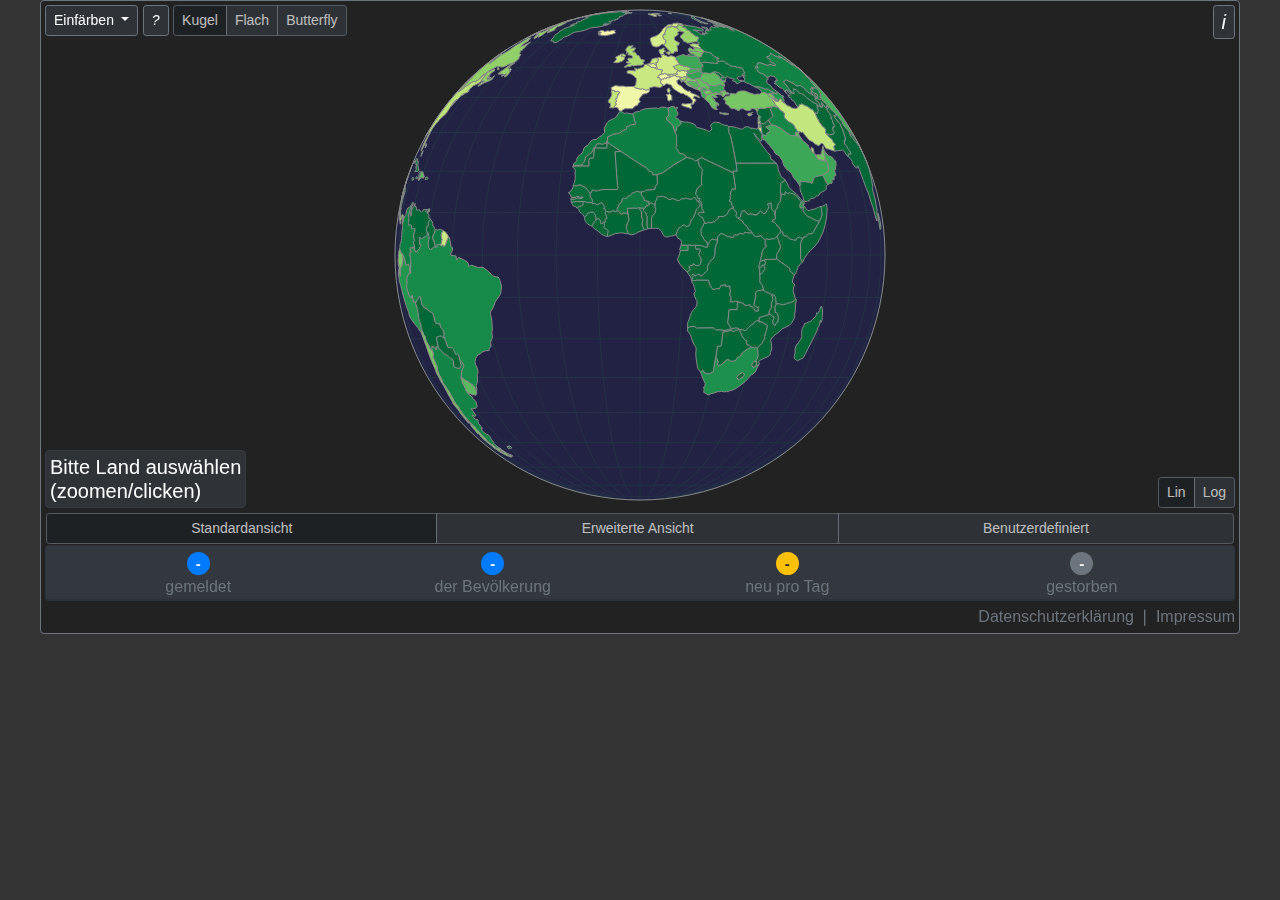
==== covid/index.html @ 5d9f8f93 "release" ====
<!DOCTYPE html>
<html lang="de" dir="ltr">
<head>
  <meta charset="utf-8">
  <title>Covid Radar</title>
  <link rel="stylesheet" href="include/stackpath.bootstrapcdn.com_bootstrap_4.3.1_css_bootstrap.min.css" integrity="sha384-ggOyR0iXCbMQv3Xipma34MD+dH/1fQ784/j6cY/iJTQUOhcWr7x9JvoRxT2MZw1T" crossorigin="anonymous">
  <link rel="stylesheet" type="text/css" href="style.css">
  <script src="include/plotly-latest.min.js"></script>
  <script src="papaparse.min.js" charset="utf-8"></script>
  <script src="include/numjs.min.js"></script>
  <script src="include/d3.v5.min.js"></script>
  <script src="include/d3-geo-projection.v2.min.js"></script>
  <script src="include/topojson-client.js"></script>
  <script src="versor.js"></script>
  <script src="asplot.js" charset="utf-8"></script>
  <script src="helpers.js" charset="utf-8"></script>
  <script src="hacks.js" charset="utf-8"></script>
  <meta name="theme-color" content="#001">
  <!-- <meta name="viewport" content="width=device-width, initial-scale=1"> -->
</head>
<body style="background-color: #333;">
  <div class="container-fluid mt-0 p-1 border border-secondary rounded" id="mainContainer" style="background-color: #222">

    <!-- BONUS OPTIONS  only displayed if ?bonus=1-->
    <div class="card bg-dark" id="bonusContent" style="display: none">
      <div class="card-body p-0">
        <div class="row">
          <select class="form-control-sm bg-dark" id="selectProjection" onchange="updateProjection(this.value)"></select>
        </div>
      </div>
    </div>

    <!-- MAP CONTAINER -->
    <div class="row">
      <div class="col">
        <div id="mapdiv" style="position:relative;">

          <!-- TOP BUTTON ROW -->
          <div class="row container-fluid p-0 m-0" style="position:absolute; top:0px;">

            <!-- MAP SETTINGS -->
            <div class="col-9 p-0">

              <!-- <div class="dropdown"> -->
              <button type="button" class="btn btn-sm btn-dark border border-secondary dropdown-toggle" data-toggle="dropdown" aria-haspopup="true" aria-expanded="false" style="background-color: rgba(52,58,64,0.7);">
                Einf&auml;rben
              </button>
              <div class="dropdown-menu bg-dark" style="max-height:1000px;">
                <a class="dropdown-item text-light" href="#" onclick="countryColorMethod='casesPerCapita'; render(countries110)">Fälle pro Einwohner</a>
                <a class="dropdown-item text-light" href="#" onclick="countryColorMethod='growthPerCapita'; render(countries110)">Wachstum pro Einwohner</a>
                <a class="dropdown-item text-light" href="#" onclick="countryColorMethod='deathPerCapita'; render(countries110)">Tote pro Einwohner</a>
                <a class="dropdown-item text-light" href="#" onclick="countryColorMethod='deathPerCase'; render(countries110)">Tote pro Fall</a>
              </div>
              <!-- </div> -->

              <button type="button" class="btn btn-dark btn-sm mb-0 border border-secondary" data-toggle="modal" data-target="#modalHelpColor" style="background-color: rgba(52,58,64,0.7);">
                <span class="mb-0"><i>?</i></span>
              </button>

              <div class="btn-group btn-group-toggle" data-toggle="buttons">
                <label class="btn btn-dark btn-sm border border-secondary active" style="opacity: 0.7;" onclick="updateProjection('geoOrthographic');">
                  <input type="radio" name="options" checked> Kugel
                </label>
                <label class="btn btn-dark btn-sm border border-secondary" style="opacity: 0.7;" onclick="updateProjection('geoNaturalEarth2');">
                  <input type="radio" name="options" checked> Flach
                </label>
                <label class="btn btn-dark btn-sm border border-secondary" style="opacity: 0.7;" onclick="updateProjection('geoPolyhedralButterfly');">
                  <input type="radio" name="options" checked> Butterfly
                </label>
              </div>

            </div>

            <!-- INFO BUTTON -->
            <div class="col text-right px-0">
              <button type="button" class="btn btn-dark btn-sm mb-0 border border-secondary" data-toggle="modal" data-target="#modalInfo" style="background-color: rgba(52,58,64,0.7);">
                <h5 class="mb-0"><i>i</i></h5>
              </button>
            </div>
          </div>

          <!-- CANVAS -->
          <canvas id="mapcanvas">
          </canvas>

          <!-- BOTTOM BUTTON ROW -->
          <div class="row container-fluid px-0 py-1 mx-0" style="position:absolute; bottom:0px;">

            <!-- GRAPH SETTINGS -->
            <div class="col text-right px-0" id="standardToggleLinLog">
              <div class="btn-group btn-group-toggle" data-toggle="buttons">
                <label class="btn btn-dark btn-sm border border-secondary active" style="opacity: 0.7;" onclick="setLin('graph');setLin('graphGrowth')">
                  <input type="radio" name="options" id="option1" checked> Lin
                </label>
                <label class="btn btn-dark btn-sm border border-secondary" style="opacity: 0.7;" onclick="setLog('graph');setLog('graphGrowth')">
                  <input type="radio" name="options" id="option2" checked> Log
                </label>
              </div>
            </div>

          </div>

          <!-- OVERLAY -->
          <div class="border border-dark rounded p-1 mx-0 my-1" id="mapOverlay" style="position: absolute; left:0px; bottom: 0px; background-color: rgba(52,58,64,0.7);">
            <h5 class="text-white mb-0"><img id=js-flag src=""><span id="js-country">Bitte Land auswählen <br> (zoomen/clicken) </span></h5>
            <span class="text-secondary" id="js-population"></span>
          </div>

        </div>
      </div>
    </div>

    <!-- GRAPH SELECTOR -->
    <div class="row" id="graphSelector">
      <div class="col">
        <table style="width:100%;">
          <tr>
            <!-- <td>
              <button type="button" class="btn btn-dark btn-sm mb-0 border border-secondary" data-toggle="modal" data-target="#modalHelpColor" style="background-color: rgba(52,58,64,0.7);">
                <span class="mb-0"><i>?</i></span>
              </button>
            </td> -->
            <td style="width:100%;">
              <div class="btn-group btn-group-toggle" data-toggle="buttons" style="width:100%;">
                <label class="btn btn-dark btn-sm border border-secondary active" style="opacity: 0.7;" onclick="graphSelector = 'standard', updateGraphSelector()">
                  <input type="radio" name="options" id="option1" checked> Standardansicht
                </label>
                <label class="btn btn-dark btn-sm border border-secondary" style="opacity: 0.7;" onclick="graphSelector = 'extended', updateGraphSelector()">
                  <input type="radio" name="options" id="option2" checked> Erweiterte Ansicht
                </label>
                <label class="btn btn-dark btn-sm border border-secondary" style="opacity: 0.7;" onclick="graphSelector = 'custom', updateGraphSelector()">
                  <input type="radio" name="options" id="option2" checked> Benutzerdefiniert
                </label>
              </div>
            </td>
            <!-- <td>
              <button type="button" class="btn btn-dark btn-sm mb-0 border border-secondary" data-toggle="modal" data-target="#modalHelpColor" style="background-color: rgba(52,58,64,0.7);">
                <span class="mb-0"><b>?</b></span>
              </button>
            </td> -->
          </tr>
        </table>
      </div>
    </div>


    <!-- STATS CONTAINER-->
    <div class="row mb-1">
      <div class="col">
        <div class="card bg-dark quartett">

          <!-- QUARTETT -->
          <div class="card-header py-0" id="quartett">
            <div class="row pt-1 text-secondary">
              <div class="col text-center">
                <h5 class="m-0"><span class="badge badge-pill badge-primary" id="js-confirmed">-</span></h5>
                <p class="m-0">gemeldet</p>
              </div>
              <div class="col text-center">
                <h5 class="m-0 text-white"><span class="badge badge-pill badge-primary" id="js-percapita">-</span></h5>
                <p class="m-0">der Bevölkerung</p>
              </div>
              <div class="col text-center">
                <h5 class="m-0 text-white"><span class="badge badge-pill badge-warning" id="js-growth">-</span></h5>
                <p class="m-0">neu pro Tag</p>
              </div>
              <div class="col text-center">
                <h5 class="m-0"><span class="badge badge-pill badge-secondary" id="js-deaths">-</span></h5>
                <p class="m-0">gestorben</p>
              </div>
            </div>
          </div>


          <div class="card-body p-0 m-0">


            <!-- GRAPH -->
            <div class="row" id="graphStandard">
              <div class="col-6">

                <!-- <div class="bubbleplot" data-num="0"> -->
                <div id="graph">
                  <!-- </div> -->
                </div>
              </div>

              <div class="col-6">
                <div id="graphGrowth">
                </div>
              </div>
            </div>

            <!-- GRAPH EXTENDED -->
            <div class="row" id="graphExtended" style="display:none;">
              <div class="container-fluid">
                <div class="row">

                  <div class="col-2 pr-0">
                    <button type="button" class="btn btn-dark btn-sm mb-0 border border-secondary" id="graphExtendedInfo" data-toggle="modal" data-target="#modalExtendedInfo1"  style="width:100%;">
                      <span class="mb-0">info</span>
                    </button>
                  </div>
                  <div class="col pl-0">
                    <select class="form-control-sm bg-dark" onchange="changeExtendedPlot(this.value)" style="width:100%; color:#c2c4c6;">
                      <option value="deathvsall" selected>Tote gesamt gegen Fälle gesamt</option>
                      <option value="newvsall">neue Fälle gegen Fälle gesamt</option>
                    </select>

                  </div>


                </div>
                <div class="row">
                  <div class="col">
                    <div id="graphCustom0">
                    </div>
                  </div>
                </div>

              </div>
            </div>

            <!-- GRAPH CUSTOM -->
            <div class="row" id="graphCustom" style="display:none;">
              <div class="container-fluid">

                <div class="row">
                  <div class="col-3 pr-0">
                    <div class="container px-0">
                      <div class="row mx-0 my-1 pb-1 border border-secondary rounded">
                        <!-- <span class="mx-1 px-1 bg-dark" style="font-size:1.5em; color:#dd8aec;">X:</span> -->
                        <div class="btn-group btn-group-toggle p-1" data-toggle="buttons">
                          <label class="btn py-0 btn-dark btn-sm border border-secondary active" style="color: #dd8aec;" onclick="customPlot.setLin('xaxis');">
                            <input type="radio" name="options" id="option1" checked> Lin
                          </label>
                          <label class="btn py-0 btn-dark btn-sm border border-secondary" style="color: #dd8aec;" onclick="customPlot.setLog('xaxis');">
                            <input type="radio" name="options" id="option2" checked> Log
                          </label>
                        </div>
                        <select class="bg-dark rounded mb-0 mx-1" onchange="customPlot.setXData(this.value); customPlot.plotCountries();" style="width:100%; color: #dd8aec;">
                          <option value="jhiDates" selected>Datum</option>
                          <option value="jhiConfirmed">Fälle gesamt</option>
                          <option value="jhiConfirmedGrowth">neue Fälle</option>
                          <option value="jhiDeaths">Tote gesamt</option>
                          <option value="jhiDeathGrowth">neue Tote</option>
                        </select>
                      </div>
                      <div class="row pb-1 mx-0 my-1 border border-secondary rounded">
                        <!-- <span class="mx-1 px-1 text-white" style="font-size:1.5em">Y:</span> -->
                        <div class="btn-group btn-group-toggle p-1" data-toggle="buttons">
                          <label class="btn py-0 btn-dark btn-sm border border-secondary active" style="color: #9adaff;" onclick="customPlot.setLin('yaxis');">
                            <input type="radio" name="options" id="option1" checked> Lin
                          </label>
                          <label class="btn py-0 btn-dark btn-sm border border-secondary" style="color: #9adaff;" onclick="customPlot.setLog('yaxis');">
                            <input type="radio" name="options" id="option2" checked> Log
                          </label>
                        </div>
                        <select class="bg-dark rounded mb-0 mx-1" onchange="customPlot.setYData(this.value); customPlot.plotCountries();" style="width:100%; color: #9adaff;">
                          <!-- <option selected>Open this select menu</option> -->
                          <option value="jhiDates">Datum</option>
                          <option value="jhiConfirmed" selected>Fälle gesamt</option>
                          <option value="jhiConfirmedGrowth">neue Fälle</option>
                          <option value="jhiDeaths">Tote gesamt</option>
                          <option value="jhiDeathGrowth">neue Tote</option>
                        </select>
                      </div>
                      <div class="row pb-1 mx-0 my-1">
                        <button type="button" class="btn btn-dark btn-sm mb-0 border"style="width:100%;">
                          <span class="mb-0">Graph leeren</span>
                        </button>
                      </div>
                    </div>
                  </div>
                  <div class="col pl-0">
                  <div class="border border-secondary rounded m-1 ">
                      <div id="graphParametric">
                      </div>

                    </div>
                  </div>
                </div>
              </div>

            </div>


          </div>
        </div>
      </div>
    </div>

    <!-- FOOTER -->
    <div class="row">
      <div class="col text-right text-secondary">
        <a class="text-secondary" href="dsgvo.html">Datenschutzerklärung</a>&nbsp;&#10072;&nbsp;<a class="text-secondary" href="impressum.html">Impressum</a>
      </div>
    </div>
  </div>






  <script src="https://code.jquery.com/jquery-3.3.1.slim.min.js" integrity="sha384-q8i/X+965DzO0rT7abK41JStQIAqVgRVzpbzo5smXKp4YfRvH+8abtTE1Pi6jizo" crossorigin="anonymous"></script>
  <script src="https://cdnjs.cloudflare.com/ajax/libs/popper.js/1.14.7/umd/popper.min.js" integrity="sha384-UO2eT0CpHqdSJQ6hJty5KVphtPhzWj9WO1clHTMGa3JDZwrnQq4sF86dIHNDz0W1" crossorigin="anonymous"></script>
  <script src="https://stackpath.bootstrapcdn.com/bootstrap/4.3.1/js/bootstrap.min.js" integrity="sha384-JjSmVgyd0p3pXB1rRibZUAYoIIy6OrQ6VrjIEaFf/nJGzIxFDsf4x0xIM+B07jRM" crossorigin="anonymous"></script>
</body>
</html>

  <!-- http://patorjk.com/software/taag/#p=display&f=Electronic&t=Modals
  ▄▄       ▄▄  ▄▄▄▄▄▄▄▄▄▄▄  ▄▄▄▄▄▄▄▄▄▄   ▄▄▄▄▄▄▄▄▄▄▄  ▄            ▄▄▄▄▄▄▄▄▄▄▄
 ▐░░▌     ▐░░▌▐░░░░░░░░░░░▌▐░░░░░░░░░░▌ ▐░░░░░░░░░░░▌▐░▌          ▐░░░░░░░░░░░▌
 ▐░▌░▌   ▐░▐░▌▐░█▀▀▀▀▀▀▀█░▌▐░█▀▀▀▀▀▀▀█░▌▐░█▀▀▀▀▀▀▀█░▌▐░▌          ▐░█▀▀▀▀▀▀▀▀▀
 ▐░▌▐░▌ ▐░▌▐░▌▐░▌       ▐░▌▐░▌       ▐░▌▐░▌       ▐░▌▐░▌          ▐░▌
 ▐░▌ ▐░▐░▌ ▐░▌▐░▌       ▐░▌▐░▌       ▐░▌▐░█▄▄▄▄▄▄▄█░▌▐░▌          ▐░█▄▄▄▄▄▄▄▄▄
 ▐░▌  ▐░▌  ▐░▌▐░▌       ▐░▌▐░▌       ▐░▌▐░░░░░░░░░░░▌▐░▌          ▐░░░░░░░░░░░▌
 ▐░▌   ▀   ▐░▌▐░▌       ▐░▌▐░▌       ▐░▌▐░█▀▀▀▀▀▀▀█░▌▐░▌           ▀▀▀▀▀▀▀▀▀█░▌
 ▐░▌       ▐░▌▐░▌       ▐░▌▐░▌       ▐░▌▐░▌       ▐░▌▐░▌                    ▐░▌
 ▐░▌       ▐░▌▐░█▄▄▄▄▄▄▄█░▌▐░█▄▄▄▄▄▄▄█░▌▐░▌       ▐░▌▐░█▄▄▄▄▄▄▄▄▄  ▄▄▄▄▄▄▄▄▄█░▌
 ▐░▌       ▐░▌▐░░░░░░░░░░░▌▐░░░░░░░░░░▌ ▐░▌       ▐░▌▐░░░░░░░░░░░▌▐░░░░░░░░░░░▌
  ▀         ▀  ▀▀▀▀▀▀▀▀▀▀▀  ▀▀▀▀▀▀▀▀▀▀   ▀         ▀  ▀▀▀▀▀▀▀▀▀▀▀  ▀▀▀▀▀▀▀▀▀▀▀  -->

  <!-- MODAL modalHelpColor -->
  <div class="modal fade " id="modalHelpColor" tabindex="-1" role="dialog" aria-labelledby="modalHelpColorTitle" aria-hidden="true">
    <div class="modal-dialog text-light" style="max-width:90%;" role="document">
      <div class="modal-content bg-dark">
        <div class="modal-header border-secondary p-2">
          <h5 class="modal-title" id="modalHelpColorTitle">Einf&auml;rben</h5>
        </div>
        <div class="modal-body p-2">
          <h5 class="text-center">Farben</h5>
          <table class="table table-sm table-dark">
            <tr>
              <td class="text-right"><b>Fälle pro Einwohner</b></td>
              <td>
                <p>insgesamt gemeldete Fälle geteilt durch die Gesamtbevölkerung <br>
                  <span class="text-secondary">grün:keiner -> gelb -> rot:alle</span>
                </p>
              </td>
            </tr>
            <tr>
              <td class="text-right"><b>Wachstum pro Einwohner</b></td>
              <td>
                <p>neu gemeldete Fälle pro Tag geteilt durch die Gesamtbevölkerung <br>
                  <span class="text-secondary">grün:0 -> gelb -> rot:20.000 <br>
                    (bezogen auf Deutschland, Belgien wird schneller rot, USA langsamer)</span></p>
              </td>
            </tr>
            <tr>
              <td class="text-right"><b>Tote pro Einwohner</b></td>
              <td>
                <p>insgesamte Tote geteilt durch die Gesamtbevölkerung <br>
                  <span class="text-secondary">grün:0 -> gelb -> rot:1% </span><br>
               </p>
              </td>
            </tr>
            <tr>
              <td class="text-right"><b>Tote pro Fall</b></td>
              <td>
                <p>insgesamte Tote geteilt durch Zahl der gemeldeten Fälle <br>
                  <span class="text-secondary">grün:0 -> gelb -> rot:15%<br>
                    Wird erst ab 100 gemeldeten Fällen angezeigt </span>
                  </p>
                </td>
            </tr>
          </table>

        </div>
        <div class="modal-footer border-secondary p-2">
          <button type="button" class="btn btn-secondary btn-small" data-dismiss="modal">Schließen</button>
        </div>
      </div>
    </div>
  </div>


  <!-- MODAL INFO -->
  <div class="modal fade " id="modalInfo" tabindex="-1" role="dialog" aria-labelledby="modalInfoTitle" aria-hidden="true">
    <div class="modal-dialog text-light" style="max-width:90%;" role="document">
      <div class="modal-content bg-dark">
        <div class="modal-header border-secondary p-2">
          <h5 class="modal-title" id="modalInfoTitle">Info</h5>
        </div>
        <div class="modal-body p-2">
          <p class="text-center">Für das Smartphone optimierte Darstellung von Daten zur Sars-Cov-2 Pandemie 2020.</p>
          <p class="text-center">Ideen für zusätzliche Inhalte/Darstellungen sind herzlich willkommen, die Seite soll weiter wachsen.</p>

          <table class="table table-sm table-dark">
            <tbody>
              <tr>
                <td class="text-right">Autor</td>
                <td>Alois Schneider</td>
              </tr>
              <tr>
                <td class="text-right">Kontakt</td>
                <td><a class="text-success" href="mailto:coronaradar1@gmail.com">coronaradar1@gmail.com</a></td>
              </tr>
              <tr>
                <td class="text-right">Quellcode</td>
                <td><a class="text-success" href="https://github.com/flyingshutter/flyingshutter.github.io/" target="_blank">github/flyingshutter/</a></td>
              </tr>
              <tr>
                <td class="text-right">Datenquellen</td>
                <td><a class="text-success" href="https://github.com/CSSEGISandData/COVID-19" target="_blank">Johns Hopkins Institute</a> </td>
              </tr>
              <tr>
                <td class="text-right">Module</td>
                <td>
                  <a class="text-success" href="https://d3js.org/" target="_blank">D3.js</a><br>
                  <a class="text-success" href="https://plotly.com/javascript/" target="_blank">plotly.js</a><br>
                  <a class="text-success" href="https://www.papaparse.com/" target="_blank">PapaParse</a><br>
                  <a class="text-success" href="https://www.countryflags.io/" target="_blank">countryflags.io</a><br>
                </td>
              </tr>
              <tr>
                <td class="text-right">Landkarte</td>
                <td>
                  <a class="text-success" href="https://bl.ocks.org/vasturiano/825ea5fe26c1dd9172efc3dc849e6fe3" target="_blank">Vasco Asturiano</a>
                </td>
              </tr>
              <tr>
                <td class="text-right">Kartendaten</td>
                <td>
                  <a class="text-success" href="https://www.naturalearthdata.com/" target="_blank">Natural Earth</a> via <a class="text-success" href="https://geojson-maps.ash.ms/" target="_blank">Geojson Maps</a>
                </td>
              </tr>
            </tbody>
          </table>

        </div>
        <div class="modal-footer border-secondary p-2">
          <button type="button" class="btn btn-secondary btn-small" data-dismiss="modal">Schließen</button>
        </div>
      </div>
    </div>
  </div>

  <!-- MODAL EXTENDED INFO 1 -->
  <div class="modal fade " id="modalExtendedInfo1" tabindex="-1" role="dialog" aria-labelledby="modalHelpColorTitle" aria-hidden="true">
    <div class="modal-dialog text-light" style="max-width:90%;" role="document">
      <div class="modal-content bg-dark">
        <div class="modal-header border-secondary p-2">
            <h5 class="modal-title" id="modalInfoTitle">Info</h5>
        </div>
        <div class="modal-body p-2">
          <p>Wenn man nach rechts die Zahl aller gemeldeten Fälle und nach oben die Zahl der neu hizukommenden aufträgt, sieht man, wie erfolgreich ein Land bei der Eindämmung der Epidemie ist.</p>
          <p>Länder durch anklicken hinzufügen/entfernen.</p>
        </div>
        <div class="modal-footer border-secondary p-2">
          <button type="button" class="btn btn-secondary btn-small" data-dismiss="modal">Schließen</button>
        </div>
      </div>
    </div>
  </div>

  <!-- MODAL EXTENDED INFO 2 -->
  <div class="modal fade " id="modalExtendedInfo2" tabindex="-1" role="dialog" aria-labelledby="modalHelpColorTitle" aria-hidden="true">
    <div class="modal-dialog text-light" style="max-width:90%;" role="document">
      <div class="modal-content bg-dark">
        <div class="modal-header border-secondary p-2">
          <h5 class="modal-title" id="modalInfoTitle">Info</h5>
        </div>
        <div class="modal-body p-2">
          <p>Aus der Zahl der Toten im Verhältnis zur Gesamtzahl der gemeldeten Fälle kann man abschätzen, wie viel in einem Land getestet wird.</p>
          <p>Länder durch anklicken hinzufügen/entfernen.</p>
        </div>
        <div class="modal-footer border-secondary p-2">
          <button type="button" class="btn btn-secondary btn-small" data-dismiss="modal">Schließen</button>
        </div>
      </div>
    </div>
  </div>

  <!-- MODAL TEMPLATE -->
  <div class="modal fade " id="modalExtendedInfo2" tabindex="-1" role="dialog" aria-labelledby="modalHelpColorTitle" aria-hidden="true">
    <div class="modal-dialog text-light" style="max-width:90%;" role="document">
      <div class="modal-content bg-dark">
        <div class="modal-header border-secondary p-2">
          <h5 class="modal-title" id="modalInfoTitle">Überschrift</h5>
        </div>
        <div class="modal-body p-2">
          <p>Test</p>
        </div>
        <div class="modal-footer border-secondary p-2">
          <button type="button" class="btn btn-secondary btn-small" data-dismiss="modal">Schließen</button>
        </div>
      </div>
    </div>
  </div>


  <script>
//
//  ▄▄▄▄▄▄▄▄▄▄▄  ▄▄▄▄▄▄▄▄▄▄▄  ▄               ▄  ▄▄▄▄▄▄▄▄▄▄▄  ▄▄▄▄▄▄▄▄▄▄▄  ▄▄▄▄▄▄▄▄▄▄▄  ▄▄▄▄▄▄▄▄▄▄▄  ▄▄▄▄▄▄▄▄▄▄▄  ▄▄▄▄▄▄▄▄▄▄▄  ▄▄▄▄▄▄▄▄▄▄▄
// ▐░░░░░░░░░░░▌▐░░░░░░░░░░░▌▐░▌             ▐░▌▐░░░░░░░░░░░▌▐░░░░░░░░░░░▌▐░░░░░░░░░░░▌▐░░░░░░░░░░░▌▐░░░░░░░░░░░▌▐░░░░░░░░░░░▌▐░░░░░░░░░░░▌
//  ▀▀▀▀▀█░█▀▀▀ ▐░█▀▀▀▀▀▀▀█░▌ ▐░▌           ▐░▌ ▐░█▀▀▀▀▀▀▀█░▌▐░█▀▀▀▀▀▀▀▀▀ ▐░█▀▀▀▀▀▀▀▀▀ ▐░█▀▀▀▀▀▀▀█░▌ ▀▀▀▀█░█▀▀▀▀ ▐░█▀▀▀▀▀▀▀█░▌ ▀▀▀▀█░█▀▀▀▀
//       ▐░▌    ▐░▌       ▐░▌  ▐░▌         ▐░▌  ▐░▌       ▐░▌▐░▌          ▐░▌          ▐░▌       ▐░▌     ▐░▌     ▐░▌       ▐░▌     ▐░▌
//       ▐░▌    ▐░█▄▄▄▄▄▄▄█░▌   ▐░▌       ▐░▌   ▐░█▄▄▄▄▄▄▄█░▌▐░█▄▄▄▄▄▄▄▄▄ ▐░▌          ▐░█▄▄▄▄▄▄▄█░▌     ▐░▌     ▐░█▄▄▄▄▄▄▄█░▌     ▐░▌
//       ▐░▌    ▐░░░░░░░░░░░▌    ▐░▌     ▐░▌    ▐░░░░░░░░░░░▌▐░░░░░░░░░░░▌▐░▌          ▐░░░░░░░░░░░▌     ▐░▌     ▐░░░░░░░░░░░▌     ▐░▌
//       ▐░▌    ▐░█▀▀▀▀▀▀▀█░▌     ▐░▌   ▐░▌     ▐░█▀▀▀▀▀▀▀█░▌ ▀▀▀▀▀▀▀▀▀█░▌▐░▌          ▐░█▀▀▀▀█░█▀▀      ▐░▌     ▐░█▀▀▀▀▀▀▀▀▀      ▐░▌
//       ▐░▌    ▐░▌       ▐░▌      ▐░▌ ▐░▌      ▐░▌       ▐░▌          ▐░▌▐░▌          ▐░▌     ▐░▌       ▐░▌     ▐░▌               ▐░▌
//  ▄▄▄▄▄█░▌    ▐░▌       ▐░▌       ▐░▐░▌       ▐░▌       ▐░▌ ▄▄▄▄▄▄▄▄▄█░▌▐░█▄▄▄▄▄▄▄▄▄ ▐░▌      ▐░▌  ▄▄▄▄█░█▄▄▄▄ ▐░▌               ▐░▌
// ▐░░░░░░░▌    ▐░▌       ▐░▌        ▐░▌        ▐░▌       ▐░▌▐░░░░░░░░░░░▌▐░░░░░░░░░░░▌▐░▌       ▐░▌▐░░░░░░░░░░░▌▐░▌               ▐░▌
//  ▀▀▀▀▀▀▀      ▀         ▀          ▀          ▀         ▀  ▀▀▀▀▀▀▀▀▀▀▀  ▀▀▀▀▀▀▀▀▀▀▀  ▀         ▀  ▀▀▀▀▀▀▀▀▀▀▀  ▀                 ▀

//----------------------- GLOBALS --------------------------------------------
var knownProjections = ['geoAiry', 'geoAitoff', 'geoAlbers', 'geoArmadillo', 'geoAugust', 'geoAzimuthalEqualArea', 'geoAzimuthalEquidistant', 'geoBaker', 'geoBerghaus', 'geoBertin1953', 'geoBoggs', 'geoBonne', 'geoBottomley', 'geoBromley', 'geoChamberlinAfrica', 'geoCollignon', 'geoConicEqualArea', 'geoConicEquidistant', 'geoCraig', 'geoCraster', 'geoCylindricalEqualArea', 'geoCylindricalStereographic', 'geoEckert1', 'geoEckert2', 'geoEckert3', 'geoEckert4', 'geoEckert5', 'geoEckert6', 'geoEisenlohr', 'geoEquirectangular', 'geoFahey', 'geoFoucaut', 'geoFoucautSinusoidal', 'geoGilbert', 'geoGingery', 'geoGinzburg4', 'geoGinzburg5', 'geoGinzburg6', 'geoGinzburg8', 'geoGinzburg9', 'geoGnomonic', 'geoGringorten', 'geoGuyou', 'geoHammer', 'geoHammerRetroazimuthal', 'geoHealpix', 'geoHill', 'geoHomolosine', 'geoHufnagel', 'geoHyperelliptical', 'geoKavrayskiy7', 'geoLagrange', 'geoLarrivee', 'geoLaskowski', 'geoLoximuthal', 'geoMercator', 'geoMiller', 'geoModifiedStereographicAlaska', 'geoModifiedStereographicGs48', 'geoModifiedStereographicGs50', 'geoModifiedStereographicMiller', 'geoModifiedStereographicLee', 'geoMollweide', 'geoMtFlatPolarParabolic', 'geoMtFlatPolarQuartic', 'geoMtFlatPolarSinusoidal', 'geoNaturalEarth1', 'geoNaturalEarth2', 'geoNellHammer', 'geoNicolosi', 'geoOrthographic', 'geoPatterson', 'geoPolyconic', 'geoRectangularPolyconic', 'geoRobinson', 'geoSatellite', 'geoSinusoidal', 'geoSinuMollweide', 'geoStereographic', 'geoTimes', 'geoTransverseMercator', 'geoTwoPointAzimuthalUsa', 'geoTwoPointEquidistantUsa', 'geoVanDerGrinten', 'geoVanDerGrinten2', 'geoVanDerGrinten3', 'geoVanDerGrinten4', 'geoWagner', 'geoWagner4', 'geoWagner6', 'geoWagner7', 'geoWiechel', 'geoWinkel3', 'geoInterruptedHomolosine', 'geoInterruptedSinusoidal', 'geoInterruptedBoggs', 'geoInterruptedSinuMollweide', 'geoInterruptedMollweide', 'geoInterruptedMollweideHemispheres', 'geoInterruptedQuarticAuthalic', 'geoPolyhedralButterfly', 'geoPolyhedralCollignon', 'geoPolyhedralWaterman', 'geoGringortenQuincuncial', 'geoPeirceQuincuncial']

var countries,
    countries110,
    countries50,
    ecdc,
    countryLookupTable,
    sphere = {type: "Sphere"},
    circles = {"type":"FeatureCollection", "features":[]},
    graticule = d3.geoGraticule10();

var canvas = d3.select("canvas"),
    width = canvas.property("width"),
    height = canvas.property("height"),
    context = canvas.node().getContext("2d");

context['countryName'] = "";

// if (window.devicePixelRatio) {
//   var devicePixelRatio = window.devicePixelRatio;
//   var canvasWidth = canvas.getAttribute("width");
//   var canvasHeight = canvas.getAttribute("height");
//
//   canvas.style.width = canvasWidth+"px";
//   canvas.style.height = canvasHeight+"px";
//   canvas.setAttribute("width", canvasWidth*devicePixelRatio);
//   canvas.setAttribute("height", canvasHeight*devicePixelRatio);
//   ctx.transform(devicePixelRatio,0,0,devicePixelRatio,0,0);
// }

var projection = d3.geoOrthographic()
    .scale((height - 10) / 2)
    .translate([width / 2, height / 2])
    .precision(.1);

var v0, // Mouse position in Cartesian coordinates at start of drag gesture.
    r0, // Projection rotation as Euler angles at start.
    q0; // Projection rotation as versor at start.


var path = d3.geoPath()
    .projection(projection)
    .context(context);

var makeCircle = d3.geoCircle().precision(360/5);

var zoomLevel = 1,
    zoomDefault = 1;

var interpolationMethod = 'interpolateRdYlGn';

var globalScale;

var countryColorMethod = 'casesPerCapita';

var urlParameters = parseUrlParameters();

var graphAxisType = 'linear';

var customPlot;

var extendedPlot;

var graphSelector = 'standard';

// -------------------------------- FUNCTIONS ----------------------------------
function parseUrlParameters() {
  var params={};
  window.location.search
    .replace(/[?&]+([^=&]+)=([^&]*)/gi, function(str,key,value) {
    params[key] = value;
  });
  return params;
}


function setElementById(id, text) {
  document.querySelector("#"+id).innerHTML = text;
}


function formatNumber(num) {
  return num.toString().replace(/(\d)(?=(\d{3})+(?!\d))/g, '$1.')
}


function lookupCountry(name, name_from, name_to) {
  var result;
  var found = false;
  countryLookupTable.forEach((item, i)=>{
    if (item[name_from] == name){
      found = true;
      result = item[name_to];
    }
  });

  if (!found) {
    console.error("Country '"  + name + "' not found in list '" + name_from + "'");
  }
  else {
    return result;
  }
}


function polygonContains(polygon, point) {
  var n = polygon.length
  var p = polygon[n - 1]
  var x = point[0], y = point[1]
  var x0 = p[0], y0 = p[1]
  var x1, y1
  var inside = false
  for (var i = 0; i < n; ++i) {
    p = polygon[i], x1 = p[0], y1 = p[1]
    if (((y1 > y) !== (y0 > y)) && (x < (x0 - x1) * (y - y1) / (y0 - y1) + x1)) inside = !inside
    x0 = x1, y0 = y1
  }
  return inside
}


function getCountry(event) {
  var pos = projection.invert(d3.mouse(event))
  return countries.features.find(function(f) {
    return f.geometry.coordinates.find(function(c1) {
      return polygonContains(c1, pos) || c1.find(function(c2) {
        return polygonContains(c2, pos)
      })
    })
  })
}


function onClick() {
  var c = getCountry(this);

  if (c) {
    console.log(c);
    context['countryName'] = c.properties.admin;
    // render(countries110);
    // setElementById("js-recovered", formatNumber(c.properties.jhiRecovered.slice(-1)[0]));
    if (graphSelector == 'standard') {
      document.getElementById("js-flag").src = "https://www.countryflags.io/" + c.properties.wb_a2 + "/shiny/48.png";

      setElementById("js-country", " " + lookupCountry(c.properties.wb_a2, 'wb_a2', 'deutsch'));
      setElementById("js-population", formatNumber(c.properties.pop_est) + " Ew.");
      setElementById("js-confirmed", formatNumber(c.properties.jhiConfirmed.slice(-1)[0]));  //slice is shallow, only use for 1D-arrays
      setElementById("js-growth", "ca " + formatNumber(c.properties.jhiLatestGrowth[0].toFixed(0)));  //slice is shallow, only use for 1D-arrays
      setElementById("js-deaths", formatNumber(c.properties.jhiDeaths.slice(-1)[0]));
      setElementById("js-percapita", "= " + formatNumber(Math.round(10000 * c.properties.jhiConfirmed.slice(-1)[0] / c.properties.pop_est)/10) + "&permil;");
      makePlot2(c);
      makePlot3(c);
    } else if (graphSelector == 'extended') {
      // extendedPlot.clearCountryList(),
      extendedPlot.toggleCountry(c);
      extendedPlot.plotCountries(c);

    } else if (graphSelector == 'custom') {
      customPlot.toggleCountry(c);
      customPlot.plotCountries();
    }
  }
}


function roundRect(x, y, w, height, radius, fill, stroke) {
  if (typeof radius === 'number') {
    radius = {tl: radius, tr: radius, br: radius, bl: radius};
  } else {
    var defaultRadius = {tl: 0, tr: 0, br: 0, bl: 0};
    for (var side in defaultRadius) {
      radius[side] = radius[side] || defaultRadius[side];
    }
  }
  context.beginPath();
  // context.moveTo(x + radius.tl, y);
  context.lineTo(x + w - radius.tr, y);
  context.quadraticCurveTo(x + w, y, x + w, y + radius.tr);
  context.lineTo(x + w, y + height - radius.br);
  context.quadraticCurveTo(x + w, y + height, x + w - radius.br, y + height);
  context.lineTo(x + radius.bl, y + height);
  context.quadraticCurveTo(x, y + height, x, y + height - radius.bl);
  context.lineTo(x, y + radius.tl);
  context.quadraticCurveTo(x, y, x + radius.tl, y);
  context.closePath();

  if (fill) {
    context.fill();
  }
  if (stroke) {
    context.stroke();
  }
}


function drawTextBG(ctx, txt, font, x, y) {
  ctx.save();  /// lets save current state as we make a lot of changes
  ctx.font = font; /// set font
  ctx.textBaseline = 'top'; /// draw text from top - makes life easier at the moment
  ctx.fillStyle = '#32383e'; /// color for background
  roundRect(x, y, ctx.measureText(txt).width, parseInt(font, 10), radius=4, fill='#32383e', stroke=true)
  // ctx.fillRect(x, y, ctx.measureText(txt).width, parseInt(font, 10)); /// draw background rect assuming height of font
  ctx.fillStyle = '#000'; /// text color
  ctx.fillText(txt, x, y); /// draw text on top
  ctx.restore(); /// restore original state
}


function makeCountryColor(item, method) {
  if (method=='growthPerCapita') {
    // siehe: https://www.sciencemediacenter.de/alle-angebote/rapid-reaction/details/news/vorbereitungen-in-krankenhaeusern-auf-covid-19/
    // console.log(item.properties.admin, item.properties.pop_est / 82329758, item.properties.jhiLatestGrowth[0] / 20000)
    return d3[interpolationMethod](1 - (item.properties.jhiLatestGrowth[0] / (20000 * (item.properties.pop_est / 82329758))));
  }
  else if (method=='deathPerCapita') {
    return d3[interpolationMethod](1-(Math.log10(100 * 100000 * item.properties.jhiDeaths.slice(-1)[0] / item.properties.pop_est) / 5));
  }
  else if (method=='deathPerCase') {
    if (item.properties.jhiConfirmed.slice(-1)[0] > 100) {
      return d3[interpolationMethod](1-((1 / 0.15) * (item.properties.jhiDeaths.slice(-1)[0] / item.properties.jhiConfirmed.slice(-1)[0]) ));
    }
    else return '#333333';
  }
  else {
    return d3[interpolationMethod](1-(Math.log10(100000 * item.properties.jhiConfirmed.slice(-1)[0] / item.properties.pop_est) / 5));
  }
}


function render(rendercountries) {
  context.clearRect(0, 0, width, height);
  context.beginPath(), path(sphere), context.fillStyle = "#224", context.fill();
  context.beginPath(), path(graticule), context.strokeStyle = '#234', context.stroke();
  rendercountries.features.forEach((item, i) => {
    var color = makeCountryColor(item, countryColorMethod);
    context.beginPath(), path(item), context.fillStyle = color, context.fill(),
                                     context.strokeStyle = '#888', context.stroke();
  });
  // if (context.countryName) drawTextBG(context, context.countryName, '30px Arial', 10, 50);
  context.beginPath(), path(sphere), context.stroke();

  // context.font = "30px Arial", context.fillText(context.countryName, 10, 50);
  // context.beginPath(), path(circles), context.stroke(), context.fillStyle = '#f00', context.fill();
}


function updateProjection(projectionName) {
  d3.zoom().transform(canvas, d3.zoomIdentity);

  projection = d3[projectionName]()
      .scale((height) / 2)
      .translate([width / 2, height / 2])
      .precision(.1);

  var tmp = projection.scale();

  path = d3.geoPath()
      .projection(projection)
      .context(context);

  var bounds = path.bounds(sphere),
    dx = bounds[1][0] - bounds[0][0],
    dy = bounds[1][1] - bounds[0][1],
    x = (bounds[0][0] + bounds[1][0]) / 2,
    y = (bounds[0][1] + bounds[1][1]) / 2,
    scalefactor = Math.max(dx / width, dy / height),
    translate = [width / 2 - scalefactor * x, height / 2 - scalefactor * y];

  var transform = d3.zoomIdentity
  .translate(translate[0], translate[1])
  .scale(1/scalefactor);

  // canvas.transition()
  // .duration(750)
  // .call(d3.zoom().transform, transform);

  // canvas.call(d3.zoom().transform, transform);
  d3.zoom().transform(canvas, transform);
  projection.scale( (1/scalefactor) * ((height - 10 )/2));
  // projection.scale(zoomLevel * (height - 10)/2);
  // canvas.call(d3.zoom().scaleTo, 1 / projection.scale());
  // canvas.transition().duration(750).call(d3.zoom().transform, d3.zoomIdentity);
  // projection.scale(height/scalefactor);
  render(countries110);

  // d3.zoom().scaleBy(canvas, 1/scalefactor);
  // render(countries50);

  // render(countries50);


  // resize(true);
}


function zoomstarted() {
    // countries = countries110;
    v0 = versor.cartesian(projection.invert(d3.mouse(this)));
    r0 = projection.rotate();
    q0 = versor(r0);
}


function zoomed() {
    zoomLevel =  d3.event.transform.k;
    projection.scale(d3.event.transform.k * (height - 10) / 2);

    var v1 = versor.cartesian(projection.rotate(r0).invert(d3.mouse(this))),
        q1 = versor.multiply(q0, versor.delta(v0, v1)),
        r1 = versor.rotation(q1);
        r1[2] = 0;     //north up
    projection.rotate(r1);
    render(countries110);
}


function zoomended() {
  // countries = countries50;
  render(countries110);
}


function resize(doZoom = true) {
    width = document.getElementById('mapdiv').clientWidth;
    // height = document.querySelector('.quartett').clientHeight;

    if (graphSelector == "standard") {
      height = Math.min(width/1.2,globalScale * 500);
    }
    else if (graphSelector == "extended") {
      height = Math.min(width/1.4,globalScale * 450);
    }
    else if (graphSelector == "custom") {
      height = Math.min(width/1.4,globalScale * 450);
    }
    d3.select('#mapcanvas')
      .attr('width', width)
      .attr('height', height);

    projection.translate([width / 2, height / 2]);
    if (doZoom == true){
      projection.scale(zoomLevel * (height - 10) / 2);

    }

    render(countries110);
}


function ppConvertNumbers(val) {
  if (!isNaN(Number(val))) {
    return Number(val);
  }
  else {
    // console.log(val);
    return val;
  }
}


function calculateGrowth() {

}


function integrateJhiData(attributes, targetMap) {
  var propNames = ['jhiConfirmed', 'jhiDeaths', 'jhiRecovered'];

  attributes.forEach((element, i) =>{
    var jhiNice = makeNiceCsv(Papa.parse(element, {transform: ppConvertNumbers}).data);
    propertyName = propNames.shift();
    targetMap.features.forEach((item, j) => {
      var jhiName = lookupCountry(item.properties.wb_a2, 'wb_a2', 'jhi');
      var idx = unpack(jhiNice, 0).indexOf(jhiName);
      if (idx == -1){
        item.properties[propertyName] = [0];
        if (i == 0) item.properties['jhiDates'] = convertDateListForPlotly([jhiNice[0][jhiNice[0].length - 1]]);
      }
      else {
        item.properties[propertyName] = jhiNice[idx].slice(1, jhiNice[idx].length);
        if (i == 0) item.properties['jhiDates'] = convertDateListForPlotly(jhiNice[0].slice(1, jhiNice[0].length));
      }
    });
  });

  // calculateGrowth
  var jhiNice = makeNiceCsv(Papa.parse(attributes[0], {transform: ppConvertNumbers}).data);
  targetMap.features.forEach((item, i) => {
    var jhiName = lookupCountry(item.properties.wb_a2, 'wb_a2', 'jhi');
    var idx = unpack(jhiNice, 0).indexOf(jhiName);
    if (idx == -1){
      item.properties['jhiConfirmedGrowth'] = [0];
      item.properties['jhiDeathGrowth'] = [0];
      item.properties['jhiLatestGrowth'] = [0];
    }
    else {
      var confirmed = nj.array(item.properties.jhiConfirmed);
      var tmp1 = confirmed.slice([1,confirmed.size]);
      var tmp2 = confirmed.slice([0,confirmed.size - 1]);
      var growth = (tmp1.subtract(tmp2)).tolist();
      growth.unshift(0);
      item.properties['jhiConfirmedGrowth'] = growth;
      item.properties['jhiLatestGrowth'] = [(jhiNice[idx][jhiNice[idx].length - 1] - jhiNice[idx][jhiNice[idx].length - 4]) / 3];

      var death = nj.array(item.properties.jhiDeaths);
      tmp1 = death.slice([1,death.size]);
      tmp2 = death.slice([0,death.size - 1]);
      var deathGrowth = (tmp1.subtract(tmp2)).tolist();
      deathGrowth.unshift(0);
      item.properties['jhiDeathGrowth'] = deathGrowth;

    }
  });

}


function integrateEcdcData(ecdc) {
  ecdc.forEach((item, i) => {

  });
}


function changeExtendedPlot(target) {
  if (target == 'newvsall') {
    $('#graphExtendedInfo').attr('data-target', "#modalExtendedInfo1");

    extendedPlot.clearCountryList();
    extendedPlot.setXData('jhiConfirmed');
    extendedPlot.setYData('jhiConfirmedGrowth');
    var interestingCountries = ['CN', 'KR', 'SE', 'AT'];

    interestingCountries.forEach((item, _idx) => {
      extendedPlot.toggleCountry(getCountryByProperty('wb_a2', item));
    });

    extendedPlot.plotCountries();
    extendedPlot.setLog('xaxis');
    extendedPlot.setLog('yaxis');
  }
  else if (target == 'deathvsall'){
    $('#graphExtendedInfo').attr('data-target', "#modalExtendedInfo2");

    extendedPlot.clearCountryList();
    extendedPlot.setXData('jhiConfirmed');
    extendedPlot.setYData('jhiDeaths');
    var interestingCountries = ['DZ', 'SE', 'IT', 'US', 'DE'];

    interestingCountries.forEach((item, _idx) => {
      extendedPlot.toggleCountry(getCountryByProperty('wb_a2', item));
    });

    extendedPlot.plotCountries();
    extendedPlot.setLog('xaxis');
    extendedPlot.setLog('yaxis');


  }


}


function getCountryByProperty(prop_name, value) {
    var found = false;
    countries.features.forEach((item, _idx) => {
      if (item.properties[prop_name] == value) {
        result = item;
        found = true;
      }
    });

    if (!found) {
      console.error("Error: " + [prop_name, value] + " not found in countries")
    }
    else {
      return result;
    }

}


function updateGraphSelector() {
  if (graphSelector == 'standard') {
    $('#standardToggleLinLog')[0].style.display = "block";
    $('#graphStandard')[0].style.display = "flex";
    $('#mapOverlay')[0].style.display = "block";
    $('#quartett')[0].style.display = "block";
    $('#graphExtended')[0].style.display = "none";
    $('#graphCustom')[0].style.display = "none";
  } else if(graphSelector == 'extended') {
    $('#standardToggleLinLog')[0].style.display = "none";
    $('#graphStandard')[0].style.display = "none";
    $('#mapOverlay')[0].style.display = "none";
    $('#quartett')[0].style.display = "none";
    $('#graphExtended')[0].style.display = "flex";
    $('#graphCustom')[0].style.display = "none";
    extendedPlot = new ParametricPlot('graphCustom0');
    changeExtendedPlot('deathvsall');
    $('#graphExtended select').val('deathvsall')
  } else if (graphSelector == 'custom') {
    $('#standardToggleLinLog')[0].style.display = "none";
    $('#graphStandard')[0].style.display = "none";
    $('#mapOverlay')[0].style.display = "none";
    $('#quartett')[0].style.display = "none";
    $('#graphExtended')[0].style.display = "none";
    $('#graphCustom')[0].style.display = "flex";
    customPlot = new ParametricPlot('graphParametric');
    customPlot.layout.xaxis.title['font'] = {color: '#dd8aec'};
    customPlot.layout.yaxis.title['font'] = {color: '#9adaff'};

    customPlot.plot();
  }

  resize();
}


//  ▄▄▄▄▄▄▄▄▄▄▄  ▄▄        ▄  ▄▄▄▄▄▄▄▄▄▄▄  ▄▄▄▄▄▄▄▄▄▄▄
// ▐░░░░░░░░░░░▌▐░░▌      ▐░▌▐░░░░░░░░░░░▌▐░░░░░░░░░░░▌
//  ▀▀▀▀█░█▀▀▀▀ ▐░▌░▌     ▐░▌ ▀▀▀▀█░█▀▀▀▀  ▀▀▀▀█░█▀▀▀▀
//      ▐░▌     ▐░▌▐░▌    ▐░▌     ▐░▌          ▐░▌
//      ▐░▌     ▐░▌ ▐░▌   ▐░▌     ▐░▌          ▐░▌
//      ▐░▌     ▐░▌  ▐░▌  ▐░▌     ▐░▌          ▐░▌
//      ▐░▌     ▐░▌   ▐░▌ ▐░▌     ▐░▌          ▐░▌
//      ▐░▌     ▐░▌    ▐░▌▐░▌     ▐░▌          ▐░▌
//  ▄▄▄▄█░█▄▄▄▄ ▐░▌     ▐░▐░▌ ▄▄▄▄█░█▄▄▄▄      ▐░▌
// ▐░░░░░░░░░░░▌▐░▌      ▐░░▌▐░░░░░░░░░░░▌     ▐░▌
//  ▀▀▀▀▀▀▀▀▀▀▀  ▀        ▀▀  ▀▀▀▀▀▀▀▀▀▀▀       ▀
canvas.call(d3.zoom().on("start", zoomstarted)
                     .on('zoom', zoomed)
                     .on("end", zoomended));
canvas.on('click', onClick);


var promises = [];

promises.push(d3.json("data/custom-110m.geo.json"));
// promises.push(d3.json("data/custom-50m.geo.json"));
promises.push(d3.tsv("data/countries-consolidated.csv"));
promises.push(d3.text("data/time_series_covid19_confirmed_global.csv"));
promises.push(d3.text("data/time_series_covid19_deaths_global.csv"));
promises.push(d3.text("data/time_series_19-covid-Recovered.csv"));
promises.push(d3.csv("data/COVID-19-geographic-disbtribution-worldwide.csv"));
    // .defer(jQuery.get, 'http://localhost/foo.txt')
    // .await(ready);

    Promise.all(promises).then(function(values) {
      ready(values);
    });


function ready([ne110, lookupData, jhConfirmedString, jhDeathsString, jhRecoveredString, ecdcInput])
{
  // set global font-size, bootstrap derives its font-sizes from html font-size
  globalScale = window.devicePixelRatio;
  // TODO PRÜFEN
  if (globalScale > 1) {
    $('html')[0].style['font-size'] = globalScale * 12 + 'px';
  }
  else {
    $('html')[0].style['font-size'] = '16px';
  }
  // set maxwidth for main-container
  $('#mainContainer')[0].style['max-width'] = globalScale * 1200 + 'px';

  // // set vertical Offset for map overlay
  // $('#mapOverlay')[0].style['top'] = Math.round(50 * Math.sqrt(globalScale)) + "px";

  // show Bonus Content if get variable bonus=1
  if (urlParameters['bonus']){
    $('#bonusContent')[0].style['display'] = 'flex';
    $('#graphSelector')[0].style.display = 'flex';
  }


  ecdc = ecdcInput;
  countries110 = ne110;
  countries = countries110;
  countryLookupTable = lookupData;

  // countries50 = ne110;
  // integrateJhiData([jhConfirmedString, jhDeathsString, jhRecoveredString], countries50);  //Obacht, Reihenfolge der Strings nicht ändern!
  integrateJhiData([jhConfirmedString, jhDeathsString, jhRecoveredString], countries110); //Obacht, Reihenfolge der Strings nicht ändern!

  assignOptions(knownProjections, $('#selectProjection')[0]);

  // make Circles at each datapoint of jhi
  // var jhi = Papa.parse(jhConfirmedString).data;
  // jhi.forEach((item, i) => {
  //   circles.features.push({ "type": "Feature",
  //     "geometry": makeCircle.center([item[3],item[2]]).radius(1)(),
  //     "properties": {"prop0": "value0"}
  //   });
  // });
  zoomDefault = projection.scale();
  resize(true);

  window.onresize = resize;


  // customPlot.addTrace(["2020-01-21T23:00:00.000Z", "2020-01-22T23:00:00.000Z"],[1,2]);
  // customPlot.plot();
  // customPlot.setLog('xaxis');
}

</script>
---- covid/style.css ----
html {
}

body {
  background-color: #222;
}

#mainContainer {
  max-width: 1200px;  //wird per javascript überschrieben
}

.dropdown-menu {
  max-height: 200px;
  overflow-y: auto;
}

canvas {
  width: auto;
  height: auto;
}


.card-header {
  white-space: nowrap;
  overflow: hidden;
  text-overflow: ellipsis;
  }
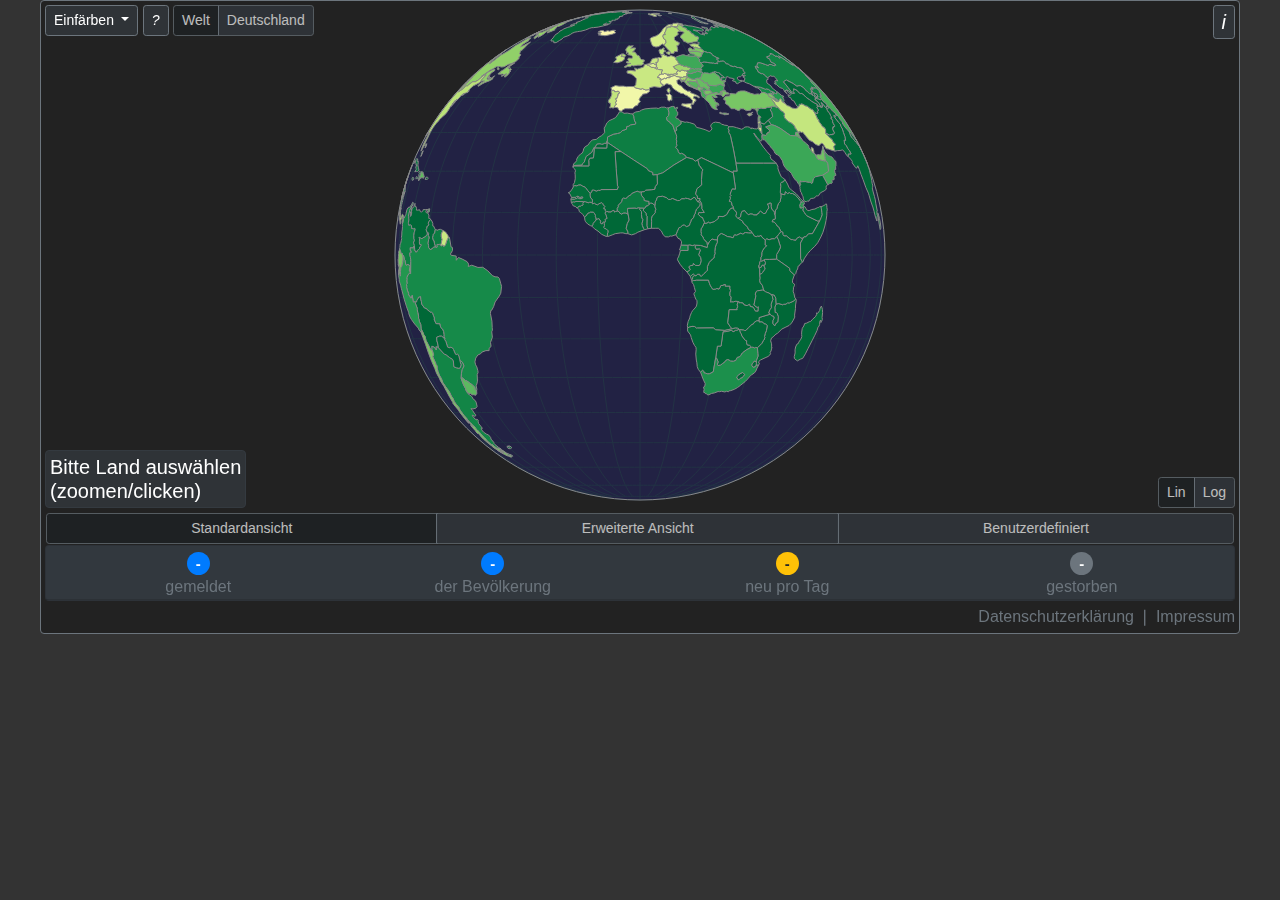
==== commit ab52d4cc: "major update: added Germany TODO: Berlin und customPlot selects" ====
--- a/covid/index.html
+++ b/covid/index.html
@@ -57,7 +57,7 @@
                 <span class="mb-0"><i>?</i></span>
               </button>
 
-              <div class="btn-group btn-group-toggle" data-toggle="buttons">
+              <!-- <div class="btn-group btn-group-toggle" data-toggle="buttons">
                 <label class="btn btn-dark btn-sm border border-secondary active" style="opacity: 0.7;" onclick="updateProjection('geoOrthographic');">
                   <input type="radio" name="options" checked> Kugel
                 </label>
@@ -67,7 +67,17 @@
                 <label class="btn btn-dark btn-sm border border-secondary" style="opacity: 0.7;" onclick="updateProjection('geoPolyhedralButterfly');">
                   <input type="radio" name="options" checked> Butterfly
                 </label>
+              </div> -->
+
+              <div class="btn-group btn-group-toggle" data-toggle="buttons">
+                <label class="btn btn-dark btn-sm border border-secondary active" style="opacity: 0.7;" onclick="goTo('world');">
+                  <input type="radio" name="options" checked> Welt
+                </label>
+                <label class="btn btn-dark btn-sm border border-secondary" style="opacity: 0.7;" onclick="goTo('germany');">
+                  <input type="radio" name="options" checked> Deutschland
+                </label>
               </div>
+
 
             </div>
 
@@ -103,7 +113,7 @@
           <!-- OVERLAY -->
           <div class="border border-dark rounded p-1 mx-0 my-1" id="mapOverlay" style="position: absolute; left:0px; bottom: 0px; background-color: rgba(52,58,64,0.7);">
             <h5 class="text-white mb-0"><img id=js-flag src=""><span id="js-country">Bitte Land auswählen <br> (zoomen/clicken) </span></h5>
-            <span class="text-secondary" id="js-population"></span>
+            <span class="text-white" id="js-population"></span>
           </div>
 
         </div>
@@ -266,7 +276,7 @@
                         </select>
                       </div>
                       <div class="row pb-1 mx-0 my-1">
-                        <button type="button" class="btn btn-dark btn-sm mb-0 border"style="width:100%;">
+                        <button type="button" class="btn btn-dark btn-sm mb-0 border"style="width:100%;" onclick="customPlot.clearCountryList(); customPlot.plotCountries()">
                           <span class="mb-0">Graph leeren</span>
                         </button>
                       </div>
@@ -403,7 +413,10 @@
               </tr>
               <tr>
                 <td class="text-right">Datenquellen</td>
-                <td><a class="text-success" href="https://github.com/CSSEGISandData/COVID-19" target="_blank">Johns Hopkins Institute</a> </td>
+                <td>
+                  <a class="text-success" href="https://github.com/CSSEGISandData/COVID-19" target="_blank">Johns Hopkins Institute</a><br>
+                  <a class="text-success" href="https://npgeo-corona-npgeo-de.hub.arcgis.com/datasets/dd4580c810204019a7b8eb3e0b329dd6_0" target="_blank">Robert Koch Institut</a>
+                </td>
               </tr>
               <tr>
                 <td class="text-right">Module</td>
@@ -511,6 +524,7 @@
 var countries,
     countries110,
     countries50,
+    landkreise,
     ecdc,
     countryLookupTable,
     sphere = {type: "Sphere"},
@@ -543,7 +557,12 @@
 
 var v0, // Mouse position in Cartesian coordinates at start of drag gesture.
     r0, // Projection rotation as Euler angles at start.
-    q0; // Projection rotation as versor at start.
+    q0, // Projection rotation as versor at start.
+    vOld,
+    rOld,
+    qOld;
+    stopZoomGlitch = false;
+
 
 
 var path = d3.geoPath()
@@ -571,25 +590,9 @@
 
 var graphSelector = 'standard';
 
+var globalTarget = 'world';
+
 // -------------------------------- FUNCTIONS ----------------------------------
-function parseUrlParameters() {
-  var params={};
-  window.location.search
-    .replace(/[?&]+([^=&]+)=([^&]*)/gi, function(str,key,value) {
-    params[key] = value;
-  });
-  return params;
-}
-
-
-function setElementById(id, text) {
-  document.querySelector("#"+id).innerHTML = text;
-}
-
-
-function formatNumber(num) {
-  return num.toString().replace(/(\d)(?=(\d{3})+(?!\d))/g, '$1.')
-}
 
 
 function lookupCountry(name, name_from, name_to) {
@@ -627,9 +630,9 @@
 }
 
 
-function getCountry(event) {
+function getCountry(event, map) {
   var pos = projection.invert(d3.mouse(event))
-  return countries.features.find(function(f) {
+  return map.features.find(function(f) {
     return f.geometry.coordinates.find(function(c1) {
       return polygonContains(c1, pos) || c1.find(function(c2) {
         return polygonContains(c2, pos)
@@ -639,116 +642,163 @@
 }
 
 
-function onClick() {
-  var c = getCountry(this);
-
-  if (c) {
-    console.log(c);
-    context['countryName'] = c.properties.admin;
-    // render(countries110);
-    // setElementById("js-recovered", formatNumber(c.properties.jhiRecovered.slice(-1)[0]));
-    if (graphSelector == 'standard') {
-      document.getElementById("js-flag").src = "https://www.countryflags.io/" + c.properties.wb_a2 + "/shiny/48.png";
-
-      setElementById("js-country", " " + lookupCountry(c.properties.wb_a2, 'wb_a2', 'deutsch'));
-      setElementById("js-population", formatNumber(c.properties.pop_est) + " Ew.");
-      setElementById("js-confirmed", formatNumber(c.properties.jhiConfirmed.slice(-1)[0]));  //slice is shallow, only use for 1D-arrays
-      setElementById("js-growth", "ca " + formatNumber(c.properties.jhiLatestGrowth[0].toFixed(0)));  //slice is shallow, only use for 1D-arrays
-      setElementById("js-deaths", formatNumber(c.properties.jhiDeaths.slice(-1)[0]));
-      setElementById("js-percapita", "= " + formatNumber(Math.round(10000 * c.properties.jhiConfirmed.slice(-1)[0] / c.properties.pop_est)/10) + "&permil;");
-      makePlot2(c);
-      makePlot3(c);
-    } else if (graphSelector == 'extended') {
-      // extendedPlot.clearCountryList(),
-      extendedPlot.toggleCountry(c);
-      extendedPlot.plotCountries(c);
-
-    } else if (graphSelector == 'custom') {
-      customPlot.toggleCountry(c);
-      customPlot.plotCountries();
-    }
-  }
-}
-
-
-function roundRect(x, y, w, height, radius, fill, stroke) {
-  if (typeof radius === 'number') {
-    radius = {tl: radius, tr: radius, br: radius, bl: radius};
-  } else {
-    var defaultRadius = {tl: 0, tr: 0, br: 0, bl: 0};
-    for (var side in defaultRadius) {
-      radius[side] = radius[side] || defaultRadius[side];
-    }
-  }
-  context.beginPath();
-  // context.moveTo(x + radius.tl, y);
-  context.lineTo(x + w - radius.tr, y);
-  context.quadraticCurveTo(x + w, y, x + w, y + radius.tr);
-  context.lineTo(x + w, y + height - radius.br);
-  context.quadraticCurveTo(x + w, y + height, x + w - radius.br, y + height);
-  context.lineTo(x + radius.bl, y + height);
-  context.quadraticCurveTo(x, y + height, x, y + height - radius.bl);
-  context.lineTo(x, y + radius.tl);
-  context.quadraticCurveTo(x, y, x + radius.tl, y);
-  context.closePath();
-
-  if (fill) {
-    context.fill();
-  }
-  if (stroke) {
-    context.stroke();
-  }
-}
-
-
-function drawTextBG(ctx, txt, font, x, y) {
-  ctx.save();  /// lets save current state as we make a lot of changes
-  ctx.font = font; /// set font
-  ctx.textBaseline = 'top'; /// draw text from top - makes life easier at the moment
-  ctx.fillStyle = '#32383e'; /// color for background
-  roundRect(x, y, ctx.measureText(txt).width, parseInt(font, 10), radius=4, fill='#32383e', stroke=true)
-  // ctx.fillRect(x, y, ctx.measureText(txt).width, parseInt(font, 10)); /// draw background rect assuming height of font
-  ctx.fillStyle = '#000'; /// text color
-  ctx.fillText(txt, x, y); /// draw text on top
-  ctx.restore(); /// restore original state
-}
+
+
+// function roundRect(x, y, w, height, radius, fill, stroke) {
+//   if (typeof radius === 'number') {
+//     radius = {tl: radius, tr: radius, br: radius, bl: radius};
+//   } else {
+//     var defaultRadius = {tl: 0, tr: 0, br: 0, bl: 0};
+//     for (var side in defaultRadius) {
+//       radius[side] = radius[side] || defaultRadius[side];
+//     }
+//   }
+//   context.beginPath();
+//   // context.moveTo(x + radius.tl, y);
+//   context.lineTo(x + w - radius.tr, y);
+//   context.quadraticCurveTo(x + w, y, x + w, y + radius.tr);
+//   context.lineTo(x + w, y + height - radius.br);
+//   context.quadraticCurveTo(x + w, y + height, x + w - radius.br, y + height);
+//   context.lineTo(x + radius.bl, y + height);
+//   context.quadraticCurveTo(x, y + height, x, y + height - radius.bl);
+//   context.lineTo(x, y + radius.tl);
+//   context.quadraticCurveTo(x, y, x + radius.tl, y);
+//   context.closePath();
+//
+//   if (fill) {
+//     context.fill();
+//   }
+//   if (stroke) {
+//     context.stroke();
+//   }
+// }
+//
+//
+// function drawTextBG(ctx, txt, font, x, y) {
+//   ctx.save();  /// lets save current state as we make a lot of changes
+//   ctx.font = font; /// set font
+//   ctx.textBaseline = 'top'; /// draw text from top - makes life easier at the moment
+//   ctx.fillStyle = '#32383e'; /// color for background
+//   roundRect(x, y, ctx.measureText(txt).width, parseInt(font, 10), radius=4, fill='#32383e', stroke=true)
+//   // ctx.fillRect(x, y, ctx.measureText(txt).width, parseInt(font, 10)); /// draw background rect assuming height of font
+//   ctx.fillStyle = '#000'; /// text color
+//   ctx.fillText(txt, x, y); /// draw text on top
+//   ctx.restore(); /// restore original state
+// }
 
 
 function makeCountryColor(item, method) {
-  if (method=='growthPerCapita') {
-    // siehe: https://www.sciencemediacenter.de/alle-angebote/rapid-reaction/details/news/vorbereitungen-in-krankenhaeusern-auf-covid-19/
-    // console.log(item.properties.admin, item.properties.pop_est / 82329758, item.properties.jhiLatestGrowth[0] / 20000)
-    return d3[interpolationMethod](1 - (item.properties.jhiLatestGrowth[0] / (20000 * (item.properties.pop_est / 82329758))));
-  }
-  else if (method=='deathPerCapita') {
-    return d3[interpolationMethod](1-(Math.log10(100 * 100000 * item.properties.jhiDeaths.slice(-1)[0] / item.properties.pop_est) / 5));
-  }
-  else if (method=='deathPerCase') {
-    if (item.properties.jhiConfirmed.slice(-1)[0] > 100) {
-      return d3[interpolationMethod](1-((1 / 0.15) * (item.properties.jhiDeaths.slice(-1)[0] / item.properties.jhiConfirmed.slice(-1)[0]) ));
-    }
-    else return '#333333';
-  }
-  else {
-    return d3[interpolationMethod](1-(Math.log10(100000 * item.properties.jhiConfirmed.slice(-1)[0] / item.properties.pop_est) / 5));
+  if (globalTarget == 'world') {
+    if (method=='growthPerCapita') {
+      // siehe: https://www.sciencemediacenter.de/alle-angebote/rapid-reaction/details/news/vorbereitungen-in-krankenhaeusern-auf-covid-19/
+      // console.log(item.properties.admin, item.properties.pop_est / 82329758, item.properties.jhiLatestGrowth[0] / 20000)
+      return d3[interpolationMethod](1 - (item.properties.jhiLatestGrowth[0] / (20000 * (item.properties.pop_est / 82329758))));
+    }
+    else if (method=='deathPerCapita') {
+      return d3[interpolationMethod](1-(Math.log10(100 * 100000 * item.properties.jhiDeaths.slice(-1)[0] / item.properties.pop_est) / 5));
+    }
+    else if (method=='deathPerCase') {
+      if (item.properties.jhiConfirmed.slice(-1)[0] > 100) {
+        return d3[interpolationMethod](1-((1 / 0.15) * (item.properties.jhiDeaths.slice(-1)[0] / item.properties.jhiConfirmed.slice(-1)[0]) ));
+      }
+      else return '#333333';
+    }
+    else {
+      return d3[interpolationMethod](1-(Math.log10(100000 * item.properties.jhiConfirmed.slice(-1)[0] / item.properties.pop_est) / 5));
+    }
+  }
+  else if (globalTarget == 'germany') {
+    if (item.properties.rkiData != undefined) {
+      if (method=='growthPerCapita') {
+        // siehe: https://www.sciencemediacenter.de/alle-angebote/rapid-reaction/details/news/vorbereitungen-in-krankenhaeusern-auf-covid-19/
+        // console.log(item.properties.admin, item.properties.pop_est / 82329758, item.properties.jhiLatestGrowth[0] / 20000)
+        var displayGrowth = (item.properties.rkiData.confirmed.slice(-3)[0] - item.properties.rkiData.confirmed.slice(-7)[0]) / 4;
+        return d3[interpolationMethod](1 - (displayGrowth / (20000 * (item.properties["EWZ,N,7,0"] / 82329758))));
+      }
+    else if (method=='deathPerCapita') {
+      return d3[interpolationMethod](1-(Math.log10(100 * 100000 * item.properties.rkiData.deaths.slice(-1)[0] / item.properties["EWZ,N,7,0"]) / 5));
+    }
+    else if (method=='deathPerCase') {
+      if (item.properties.rkiData.confirmed.slice(-1)[0] > 100) {
+        return d3[interpolationMethod](1-((1 / 0.15) * (item.properties.rkiData.deaths.slice(-1)[0] / item.properties.rkiData.confirmed.slice(-1)[0]) ));
+      }
+      else return '#333333';
+    }
+    else {
+      return d3[interpolationMethod](1-(Math.log10(100000 * item.properties.rkiData.confirmed.slice(-1)[0] / item.properties["EWZ,N,7,0"]) / 5));
+  }
+    }
+    else return '#00f';
   }
 }
 
 
 function render(rendercountries) {
   context.clearRect(0, 0, width, height);
-  context.beginPath(), path(sphere), context.fillStyle = "#224", context.fill();
-  context.beginPath(), path(graticule), context.strokeStyle = '#234', context.stroke();
-  rendercountries.features.forEach((item, i) => {
-    var color = makeCountryColor(item, countryColorMethod);
-    context.beginPath(), path(item), context.fillStyle = color, context.fill(),
-                                     context.strokeStyle = '#888', context.stroke();
-  });
-  // if (context.countryName) drawTextBG(context, context.countryName, '30px Arial', 10, 50);
-  context.beginPath(), path(sphere), context.stroke();
-
-  // context.font = "30px Arial", context.fillText(context.countryName, 10, 50);
-  // context.beginPath(), path(circles), context.stroke(), context.fillStyle = '#f00', context.fill();
+
+  if (globalTarget == 'world') {
+    context.beginPath(), path(sphere), context.fillStyle = "#224", context.fill();
+    context.beginPath(), path(graticule), context.strokeStyle = '#234', context.stroke();
+    rendercountries.features.forEach((item, i) => {
+      var color = makeCountryColor(item, countryColorMethod);
+      context.beginPath(), path(item), context.fillStyle = color, context.fill(),
+                                       context.strokeStyle = '#888', context.stroke();
+    });
+
+    context.beginPath(), path(sphere), context.stroke();
+  }
+  else {
+    landkreise.features.forEach((item, i) => {
+      var color = makeCountryColor(item, countryColorMethod);
+        context.beginPath(), path(item), context.fillStyle = color, context.fill(),
+        context.strokeStyle = '#888', context.stroke();
+    });
+  }
+}
+
+
+function zoomstarted() {
+    // countries = countries110;
+    // console.log('mouse:', d3.mouse(this));
+    v0 = versor.cartesian(projection.invert(d3.mouse(this)));
+    r0 = projection.rotate();
+    q0 = versor(r0);
+
+    vOld = v0;
+    rOld = r0;
+    qOld = q0;
+}
+
+
+function zoomed() {
+    zoomLevel =  d3.event.transform.k;
+    projection.scale(d3.event.transform.k * (height - 10) / 2);
+
+    var v1 = versor.cartesian(projection.rotate(r0).invert(d3.mouse(this))),
+        q1 = versor.multiply(q0, versor.delta(v0, v1)),
+        r1 = versor.rotation(q1);
+        r1[2] = 0;     //north up
+
+    // console.log([r1[0]-rOld[0], r1[1]-rOld[1], r1[2]-rOld[2]]);
+    if (Math.abs(r1[0]-rOld[0] < 20) && Math.abs(r1[1]-rOld[1] < 20)) {
+      projection.rotate(r1);
+      render(countries110);
+      vOld = v1;
+      rOld = r1;
+      qOld = q1;
+    }
+    else {
+      // console.log('Gotcha');
+      v0 = vOld;
+      r0 = rOld;
+      q0 = qOld;
+    }
+}
+
+
+function zoomended() {
+  // countries = countries50;
+  render(countries110);
 }
 
 
@@ -760,7 +810,7 @@
       .translate([width / 2, height / 2])
       .precision(.1);
 
-  var tmp = projection.scale();
+  // var tmp = projection.scale();
 
   path = d3.geoPath()
       .projection(projection)
@@ -774,56 +824,11 @@
     scalefactor = Math.max(dx / width, dy / height),
     translate = [width / 2 - scalefactor * x, height / 2 - scalefactor * y];
 
-  var transform = d3.zoomIdentity
-  .translate(translate[0], translate[1])
-  .scale(1/scalefactor);
-
-  // canvas.transition()
-  // .duration(750)
-  // .call(d3.zoom().transform, transform);
-
-  // canvas.call(d3.zoom().transform, transform);
+  var transform = d3.zoomIdentity.translate(translate[0], translate[1])
+                                 .scale(1/scalefactor);
+
   d3.zoom().transform(canvas, transform);
   projection.scale( (1/scalefactor) * ((height - 10 )/2));
-  // projection.scale(zoomLevel * (height - 10)/2);
-  // canvas.call(d3.zoom().scaleTo, 1 / projection.scale());
-  // canvas.transition().duration(750).call(d3.zoom().transform, d3.zoomIdentity);
-  // projection.scale(height/scalefactor);
-  render(countries110);
-
-  // d3.zoom().scaleBy(canvas, 1/scalefactor);
-  // render(countries50);
-
-  // render(countries50);
-
-
-  // resize(true);
-}
-
-
-function zoomstarted() {
-    // countries = countries110;
-    v0 = versor.cartesian(projection.invert(d3.mouse(this)));
-    r0 = projection.rotate();
-    q0 = versor(r0);
-}
-
-
-function zoomed() {
-    zoomLevel =  d3.event.transform.k;
-    projection.scale(d3.event.transform.k * (height - 10) / 2);
-
-    var v1 = versor.cartesian(projection.rotate(r0).invert(d3.mouse(this))),
-        q1 = versor.multiply(q0, versor.delta(v0, v1)),
-        r1 = versor.rotation(q1);
-        r1[2] = 0;     //north up
-    projection.rotate(r1);
-    render(countries110);
-}
-
-
-function zoomended() {
-  // countries = countries50;
   render(countries110);
 }
 
@@ -852,6 +857,26 @@
     }
 
     render(countries110);
+}
+
+
+function parseUrlParameters() {
+  var params={};
+  window.location.search
+  .replace(/[?&]+([^=&]+)=([^&]*)/gi, function(str,key,value) {
+    params[key] = value;
+  });
+  return params;
+}
+
+
+function setElementById(id, text) {
+  document.querySelector("#"+id).innerHTML = text;
+}
+
+
+function formatNumber(num) {
+  return num.toString().replace(/(\d)(?=(\d{3})+(?!\d))/g, '$1.')
 }
 
 
@@ -930,43 +955,25 @@
 }
 
 
-function changeExtendedPlot(target) {
-  if (target == 'newvsall') {
-    $('#graphExtendedInfo').attr('data-target', "#modalExtendedInfo1");
-
-    extendedPlot.clearCountryList();
-    extendedPlot.setXData('jhiConfirmed');
-    extendedPlot.setYData('jhiConfirmedGrowth');
-    var interestingCountries = ['CN', 'KR', 'SE', 'AT'];
-
-    interestingCountries.forEach((item, _idx) => {
-      extendedPlot.toggleCountry(getCountryByProperty('wb_a2', item));
+function convertGeometryCollectionToFeatureCollection(gc) {
+  var fc = {'type': 'FeatureCollection', 'features': []};
+  gc.geometries.forEach((item, i) => {
+    var newFeature = {'type': 'Feature', 'properties': {}, 'geometry': item};
+    fc.features.push(newFeature);
+  });
+  return fc;
+}
+
+
+function integrateLandkreisData(landkreiseInput, landkreiseMeta, rkiData){
+  landkreise = convertGeometryCollectionToFeatureCollection(landkreiseInput);
+  landkreise.features.forEach((item, idx) => {
+    item.properties = landkreiseMeta[idx];
+    rkiData.forEach((rkiItem, rkiIdx) => {
+      if (item.properties["AGS,C,5"] == rkiItem["IdLandkreis"])
+      item.properties["rkiData"] = rkiItem;
     });
-
-    extendedPlot.plotCountries();
-    extendedPlot.setLog('xaxis');
-    extendedPlot.setLog('yaxis');
-  }
-  else if (target == 'deathvsall'){
-    $('#graphExtendedInfo').attr('data-target', "#modalExtendedInfo2");
-
-    extendedPlot.clearCountryList();
-    extendedPlot.setXData('jhiConfirmed');
-    extendedPlot.setYData('jhiDeaths');
-    var interestingCountries = ['DZ', 'SE', 'IT', 'US', 'DE'];
-
-    interestingCountries.forEach((item, _idx) => {
-      extendedPlot.toggleCountry(getCountryByProperty('wb_a2', item));
-    });
-
-    extendedPlot.plotCountries();
-    extendedPlot.setLog('xaxis');
-    extendedPlot.setLog('yaxis');
-
-
-  }
-
-
+  });
 }
 
 
@@ -986,6 +993,64 @@
       return result;
     }
 
+}
+
+
+function changeExtendedPlot(target) {
+  if (globalTarget == 'world') {
+    extendedPlot.availableData = {"jhiDates": "Datum", "jhiConfirmed": "Fälle gesamt", "jhiConfirmedGrowth": "neue Fälle", "jhiDeaths": "Tote gesamt", "jhiDeathGrowth": "neue Tote"};
+  }
+  else {
+    extendedPlot.availableData = {"dates": "Datum", "confirmed": "Fälle gesamt", "confirmedGrowth": "neue Fälle", "deaths": "Tote gesamt", "deathGrowth": "neue Tote"};
+
+  }
+
+  if (target == 'newvsall') {
+    $('#graphExtendedInfo').attr('data-target', "#modalExtendedInfo1");
+
+    extendedPlot.clearCountryList();
+    if (globalTarget == 'world') {
+      extendedPlot.setXData('jhiConfirmed');
+      extendedPlot.setYData('jhiConfirmedGrowth');
+      var interestingCountries = ['CN', 'KR', 'SE', 'AT'];
+    }
+    else if (globalTarget == 'germany') {
+      extendedPlot.setXData('confirmed');
+      extendedPlot.setYData('confirmedGrowth');
+      var interestingCountries = [];
+    }
+
+    interestingCountries.forEach((item, _idx) => {
+      extendedPlot.toggleCountry(getCountryByProperty('wb_a2', item));
+    });
+
+    extendedPlot.plotCountries();
+    extendedPlot.setLog('xaxis');
+    extendedPlot.setLog('yaxis');
+  }
+  else if (target == 'deathvsall'){
+    $('#graphExtendedInfo').attr('data-target', "#modalExtendedInfo2");
+
+    extendedPlot.clearCountryList();
+    if (globalTarget == 'world') {
+      extendedPlot.setXData('jhiConfirmed');
+      extendedPlot.setYData('jhiDeaths');
+      var interestingCountries = ['DZ', 'SE', 'IT', 'US', 'DE'];
+    }
+    else if (globalTarget == 'germany') {
+      extendedPlot.setXData('confirmed');
+      extendedPlot.setYData('deaths');
+      var interestingCountries = [];
+    }
+
+    interestingCountries.forEach((item, _idx) => {
+      extendedPlot.toggleCountry(getCountryByProperty('wb_a2', item));
+    });
+
+    extendedPlot.plotCountries();
+    extendedPlot.setLog('xaxis');
+    extendedPlot.setLog('yaxis');
+  }
 }
 
 
@@ -1025,6 +1090,117 @@
 }
 
 
+function goTo(target) {
+  if (target == 'germany') {
+    globalTarget = 'germany';
+    zoomLevel =  15;
+    var transform = d3.zoomIdentity.scale(zoomLevel);
+    d3.zoom().transform(canvas, d3.zoomIdentity);
+    d3.zoom().transform(canvas, transform);
+    projection.rotate([-11,-51.25,0]);
+    projection.scale( (zoomLevel) * ((height - 10 )/2));
+    render(countries110);
+
+    if (graphSelector == 'extended') {
+      extendedPlot = new ParametricPlot('graphCustom0');
+      changeExtendedPlot('deathvsall');
+      $('#graphExtended select').val('deathvsall')
+    }
+    else if (graphSelector == 'custom') {
+      customPlot = new ParametricPlot('graphParametric');
+      extendedPlot.availableData = {"jhiDates": "Datum", "jhiConfirmed": "Fälle gesamt", "jhiConfirmedGrowth": "neue Fälle", "jhiDeaths": "Tote gesamt", "jhiDeathGrowth": "neue Tote"};
+      customPlot.layout.xaxis.title['font'] = {color: '#dd8aec'};
+      customPlot.layout.yaxis.title['font'] = {color: '#9adaff'};
+
+      customPlot.plot();
+    }
+  }
+  else {
+    globalTarget = 'world';
+    updateProjection('geoOrthographic');
+    zoomLevel =  1;
+    if (graphSelector == 'extended') {
+      extendedPlot = new ParametricPlot('graphCustom0');
+      changeExtendedPlot('deathvsall');
+      $('#graphExtended select').val('deathvsall')
+    }
+    else if (graphSelector == 'custom') {
+      customPlot = new ParametricPlot('graphParametric');
+      customPlot.layout.xaxis.title['font'] = {color: '#dd8aec'};
+      customPlot.layout.yaxis.title['font'] = {color: '#9adaff'};
+
+      customPlot.plot();
+    }
+  }
+}
+
+
+function onClick() {
+
+  if (globalTarget == 'world') {
+    var c = getCountry(this, countries);
+
+    if (c) {
+      console.log(c);
+      context['countryName'] = c.properties.admin;
+      // render(countries110);
+      // setElementById("js-recovered", formatNumber(c.properties.jhiRecovered.slice(-1)[0]));
+      if (graphSelector == 'standard') {
+        document.getElementById("js-flag").src = "https://www.countryflags.io/" + c.properties.wb_a2 + "/shiny/48.png";
+
+        setElementById("js-country", " " + lookupCountry(c.properties.wb_a2, 'wb_a2', 'deutsch'));
+        setElementById("js-population", formatNumber(c.properties.pop_est) + " Ew.");
+        setElementById("js-confirmed", formatNumber(c.properties.jhiConfirmed.slice(-1)[0]));  //slice is shallow, only use for 1D-arrays
+        setElementById("js-growth", "ca " + formatNumber(c.properties.jhiLatestGrowth[0].toFixed(0)));  //slice is shallow, only use for 1D-arrays
+        setElementById("js-deaths", formatNumber(c.properties.jhiDeaths.slice(-1)[0]));
+        setElementById("js-percapita", "= " + formatNumber(Math.round(10000 * c.properties.jhiConfirmed.slice(-1)[0] / c.properties.pop_est)/10) + "&permil;");
+        makePlot2(c);
+        makePlot3(c);
+      } else if (graphSelector == 'extended') {
+        // extendedPlot.clearCountryList(),
+        extendedPlot.toggleCountry(c);
+        extendedPlot.plotCountries(c);
+
+      } else if (graphSelector == 'custom') {
+        customPlot.toggleCountry(c);
+        customPlot.plotCountries();
+      }
+    }
+  }
+  else {
+    var c = getCountry(this, landkreise);
+
+    if (c) {
+      console.log(c);
+      if (graphSelector == 'standard') {
+        document.getElementById("js-flag").src = "";
+
+        setElementById("js-country", " " + c.properties["GEN,C,33"]);
+        setElementById("js-population", formatNumber(c.properties["EWZ,N,7,0"]) + " Ew.");
+        setElementById("js-confirmed", formatNumber(c.properties.rkiData.confirmed.slice(-1)[0]));  //slice is shallow, only use for 1D-arrays
+        var displayGrowth = (c.properties.rkiData.confirmed.slice(-3)[0] - c.properties.rkiData.confirmed.slice(-7)[0]) / 4;
+        setElementById("js-growth", "ca " + formatNumber(displayGrowth.toFixed(0)));  //slice is shallow, only use for 1D-arrays
+        setElementById("js-deaths", formatNumber(c.properties.rkiData.deaths.slice(-1)[0]));
+        setElementById("js-percapita", "= " + formatNumber(Math.round(10000 * c.properties.rkiData.confirmed.slice(-1)[0] / c.properties["EWZ,N,7,0"])/10) + "&permil;");
+        makePlot2(c);
+        makePlot3(c);
+      } else if (graphSelector == 'extended') {
+        // extendedPlot.clearCountryList(),
+        extendedPlot.toggleCountry(c);
+        extendedPlot.plotCountries(c);
+
+      } else if (graphSelector == 'custom') {
+        customPlot.toggleCountry(c);
+        customPlot.plotCountries();
+      }
+
+
+    }
+
+  }
+}
+
+
 //  ▄▄▄▄▄▄▄▄▄▄▄  ▄▄        ▄  ▄▄▄▄▄▄▄▄▄▄▄  ▄▄▄▄▄▄▄▄▄▄▄
 // ▐░░░░░░░░░░░▌▐░░▌      ▐░▌▐░░░░░░░░░░░▌▐░░░░░░░░░░░▌
 //  ▀▀▀▀█░█▀▀▀▀ ▐░▌░▌     ▐░▌ ▀▀▀▀█░█▀▀▀▀  ▀▀▀▀█░█▀▀▀▀
@@ -1045,6 +1221,10 @@
 var promises = [];
 
 promises.push(d3.json("data/custom-110m.geo.json"));
+promises.push(d3.json("data/Kreisgrenzen_2017_mit_Einwohnerzahl.json"));
+promises.push(d3.tsv("data/Kreisgrenzen_2017_mit_Einwohnerzahl.csv"));
+promises.push(d3.json("data/rki_data.json"));
+
 // promises.push(d3.json("data/custom-50m.geo.json"));
 promises.push(d3.tsv("data/countries-consolidated.csv"));
 promises.push(d3.text("data/time_series_covid19_confirmed_global.csv"));
@@ -1059,7 +1239,7 @@
     });
 
 
-function ready([ne110, lookupData, jhConfirmedString, jhDeathsString, jhRecoveredString, ecdcInput])
+function ready([ne110, landkreiseInput, landkreiseMetaString, rkiData, lookupData, jhConfirmedString, jhDeathsString, jhRecoveredString, ecdcInput])
 {
   // set global font-size, bootstrap derives its font-sizes from html font-size
   globalScale = window.devicePixelRatio;
@@ -1091,6 +1271,7 @@
   // countries50 = ne110;
   // integrateJhiData([jhConfirmedString, jhDeathsString, jhRecoveredString], countries50);  //Obacht, Reihenfolge der Strings nicht ändern!
   integrateJhiData([jhConfirmedString, jhDeathsString, jhRecoveredString], countries110); //Obacht, Reihenfolge der Strings nicht ändern!
+  integrateLandkreisData(landkreiseInput, landkreiseMetaString, rkiData);
 
   assignOptions(knownProjections, $('#selectProjection')[0]);
 
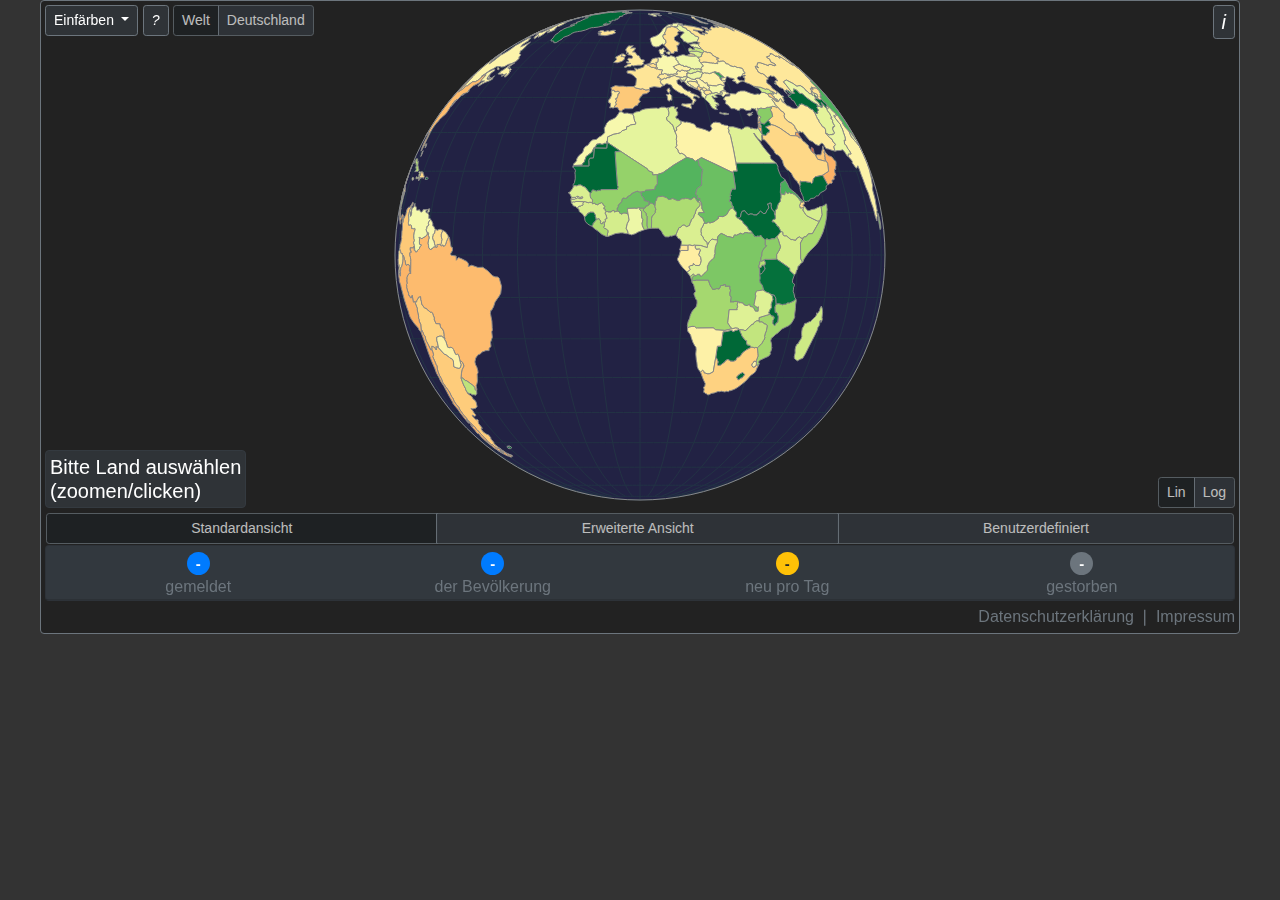
==== commit 9f2d2f61: "update latest growth to 7 day average" ====
--- a/covid/index.html
+++ b/covid/index.html
@@ -712,7 +712,7 @@
       if (method=='growthPerCapita') {
         // siehe: https://www.sciencemediacenter.de/alle-angebote/rapid-reaction/details/news/vorbereitungen-in-krankenhaeusern-auf-covid-19/
         // console.log(item.properties.admin, item.properties.pop_est / 82329758, item.properties.jhiLatestGrowth[0] / 20000)
-        var displayGrowth = (item.properties.rkiData.confirmed.slice(-3)[0] - item.properties.rkiData.confirmed.slice(-7)[0]) / 4;
+        var displayGrowth = (item.properties.rkiData.confirmed.slice(-1)[0] - item.properties.rkiData.confirmed.slice(-8)[0]) / 7;
         return d3[interpolationMethod](1 - (displayGrowth / (20000 * (item.properties["EWZ,N,7,0"] / 82329758))));
       }
     else if (method=='deathPerCapita') {
@@ -780,7 +780,7 @@
         r1[2] = 0;     //north up
 
     // console.log([r1[0]-rOld[0], r1[1]-rOld[1], r1[2]-rOld[2]]);
-    if (Math.abs(r1[0]-rOld[0] < 20) && Math.abs(r1[1]-rOld[1] < 20)) {
+    if (globalScale == 1 || (Math.abs(r1[0]-rOld[0]) < 20 && Math.abs(r1[1]-rOld[1]) < 20)) {
       projection.rotate(r1);
       render(countries110);
       vOld = v1;
@@ -933,7 +933,7 @@
       var growth = (tmp1.subtract(tmp2)).tolist();
       growth.unshift(0);
       item.properties['jhiConfirmedGrowth'] = growth;
-      item.properties['jhiLatestGrowth'] = [(jhiNice[idx][jhiNice[idx].length - 1] - jhiNice[idx][jhiNice[idx].length - 4]) / 3];
+      item.properties['jhiLatestGrowth'] = [(jhiNice[idx][jhiNice[idx].length - 1] - jhiNice[idx][jhiNice[idx].length - 8]) / 7];
 
       var death = nj.array(item.properties.jhiDeaths);
       tmp1 = death.slice([1,death.size]);
@@ -970,8 +970,7 @@
   landkreise.features.forEach((item, idx) => {
     item.properties = landkreiseMeta[idx];
     rkiData.forEach((rkiItem, rkiIdx) => {
-      if (item.properties["AGS,C,5"] == rkiItem["IdLandkreis"])
-      item.properties["rkiData"] = rkiItem;
+      if (item.properties["AGS,C,5"] == rkiItem["IdLandkreis"]) item.properties["rkiData"] = rkiItem;
     });
   });
 }
@@ -999,24 +998,24 @@
 function changeExtendedPlot(target) {
   if (globalTarget == 'world') {
     extendedPlot.availableData = {"jhiDates": "Datum", "jhiConfirmed": "Fälle gesamt", "jhiConfirmedGrowth": "neue Fälle", "jhiDeaths": "Tote gesamt", "jhiDeathGrowth": "neue Tote"};
+    extendedPlot.selectIndirection = {"jhiDates": "jhiDates", "jhiConfirmed": "jhiConfirmed", "jhiConfirmedGrowth": "jhiConfirmedGrowth", "jhiDeaths": "jhiDeaths", "jhiDeathGrowth": "jhiDeathGrowth"};
   }
   else {
-    extendedPlot.availableData = {"dates": "Datum", "confirmed": "Fälle gesamt", "confirmedGrowth": "neue Fälle", "deaths": "Tote gesamt", "deathGrowth": "neue Tote"};
+    // extendedPlot.availableData = {"dastes": "Datum", "confirmed": "Fälle gesamt", "confirmedGrowth": "neue Fälle", "deaths": "Tote gesamt", "deathGrowth": "neue Tote"};
+    extendedPlot.selectIndirection = {"jhiDates": "dates", "jhiConfirmed": "confirmed", "jhiConfirmedGrowth": "confirmedGrowth", "jhiDeaths": "deaths", "jhiDeathGrowth": "deathGrowth"};
 
   }
 
   if (target == 'newvsall') {
     $('#graphExtendedInfo').attr('data-target', "#modalExtendedInfo1");
+    extendedPlot.setXData('jhiConfirmed');
+    extendedPlot.setYData('jhiConfirmedGrowth');
 
     extendedPlot.clearCountryList();
     if (globalTarget == 'world') {
-      extendedPlot.setXData('jhiConfirmed');
-      extendedPlot.setYData('jhiConfirmedGrowth');
       var interestingCountries = ['CN', 'KR', 'SE', 'AT'];
     }
     else if (globalTarget == 'germany') {
-      extendedPlot.setXData('confirmed');
-      extendedPlot.setYData('confirmedGrowth');
       var interestingCountries = [];
     }
 
@@ -1030,16 +1029,14 @@
   }
   else if (target == 'deathvsall'){
     $('#graphExtendedInfo').attr('data-target', "#modalExtendedInfo2");
+    extendedPlot.setXData('jhiConfirmed');
+    extendedPlot.setYData('jhiDeaths');
 
     extendedPlot.clearCountryList();
     if (globalTarget == 'world') {
-      extendedPlot.setXData('jhiConfirmed');
-      extendedPlot.setYData('jhiDeaths');
       var interestingCountries = ['DZ', 'SE', 'IT', 'US', 'DE'];
     }
     else if (globalTarget == 'germany') {
-      extendedPlot.setXData('confirmed');
-      extendedPlot.setYData('deaths');
       var interestingCountries = [];
     }
 
@@ -1080,6 +1077,12 @@
     $('#graphExtended')[0].style.display = "none";
     $('#graphCustom')[0].style.display = "flex";
     customPlot = new ParametricPlot('graphParametric');
+    if (globalTarget == 'germany') {
+      customPlot.availableData = {"jhiDates": "Datum", "jhiConfirmed": "Fälle gesamt", "jhiConfirmedGrowth": "neue Fälle", "jhiDeaths": "Tote gesamt", "jhiDeathGrowth": "neue Tote"};
+      customPlot.selectIndirection = {"jhiDates": "dates", "jhiConfirmed": "confirmed", "jhiConfirmedGrowth": "confirmedGrowth", "jhiDeaths": "deaths", "jhiDeathGrowth": "deathGrowth"};
+
+
+    }
     customPlot.layout.xaxis.title['font'] = {color: '#dd8aec'};
     customPlot.layout.yaxis.title['font'] = {color: '#9adaff'};
 
@@ -1108,7 +1111,8 @@
     }
     else if (graphSelector == 'custom') {
       customPlot = new ParametricPlot('graphParametric');
-      extendedPlot.availableData = {"jhiDates": "Datum", "jhiConfirmed": "Fälle gesamt", "jhiConfirmedGrowth": "neue Fälle", "jhiDeaths": "Tote gesamt", "jhiDeathGrowth": "neue Tote"};
+      customPlot.availableData = {"jhiDates": "Datum", "jhiConfirmed": "Fälle gesamt", "jhiConfirmedGrowth": "neue Fälle", "jhiDeaths": "Tote gesamt", "jhiDeathGrowth": "neue Tote"};
+      customPlot.selectIndirection = {"jhiDates": "dates", "jhiConfirmed": "confirmed", "jhiConfirmedGrowth": "confirmedGrowth", "jhiDeaths": "deaths", "jhiDeathGrowth": "deathGrowth"};
       customPlot.layout.xaxis.title['font'] = {color: '#dd8aec'};
       customPlot.layout.yaxis.title['font'] = {color: '#9adaff'};
 
@@ -1178,7 +1182,7 @@
         setElementById("js-country", " " + c.properties["GEN,C,33"]);
         setElementById("js-population", formatNumber(c.properties["EWZ,N,7,0"]) + " Ew.");
         setElementById("js-confirmed", formatNumber(c.properties.rkiData.confirmed.slice(-1)[0]));  //slice is shallow, only use for 1D-arrays
-        var displayGrowth = (c.properties.rkiData.confirmed.slice(-3)[0] - c.properties.rkiData.confirmed.slice(-7)[0]) / 4;
+        var displayGrowth = (c.properties.rkiData.confirmed.slice(-1)[0] - c.properties.rkiData.confirmed.slice(-8)[0]) / 7;
         setElementById("js-growth", "ca " + formatNumber(displayGrowth.toFixed(0)));  //slice is shallow, only use for 1D-arrays
         setElementById("js-deaths", formatNumber(c.properties.rkiData.deaths.slice(-1)[0]));
         setElementById("js-percapita", "= " + formatNumber(Math.round(10000 * c.properties.rkiData.confirmed.slice(-1)[0] / c.properties["EWZ,N,7,0"])/10) + "&permil;");
